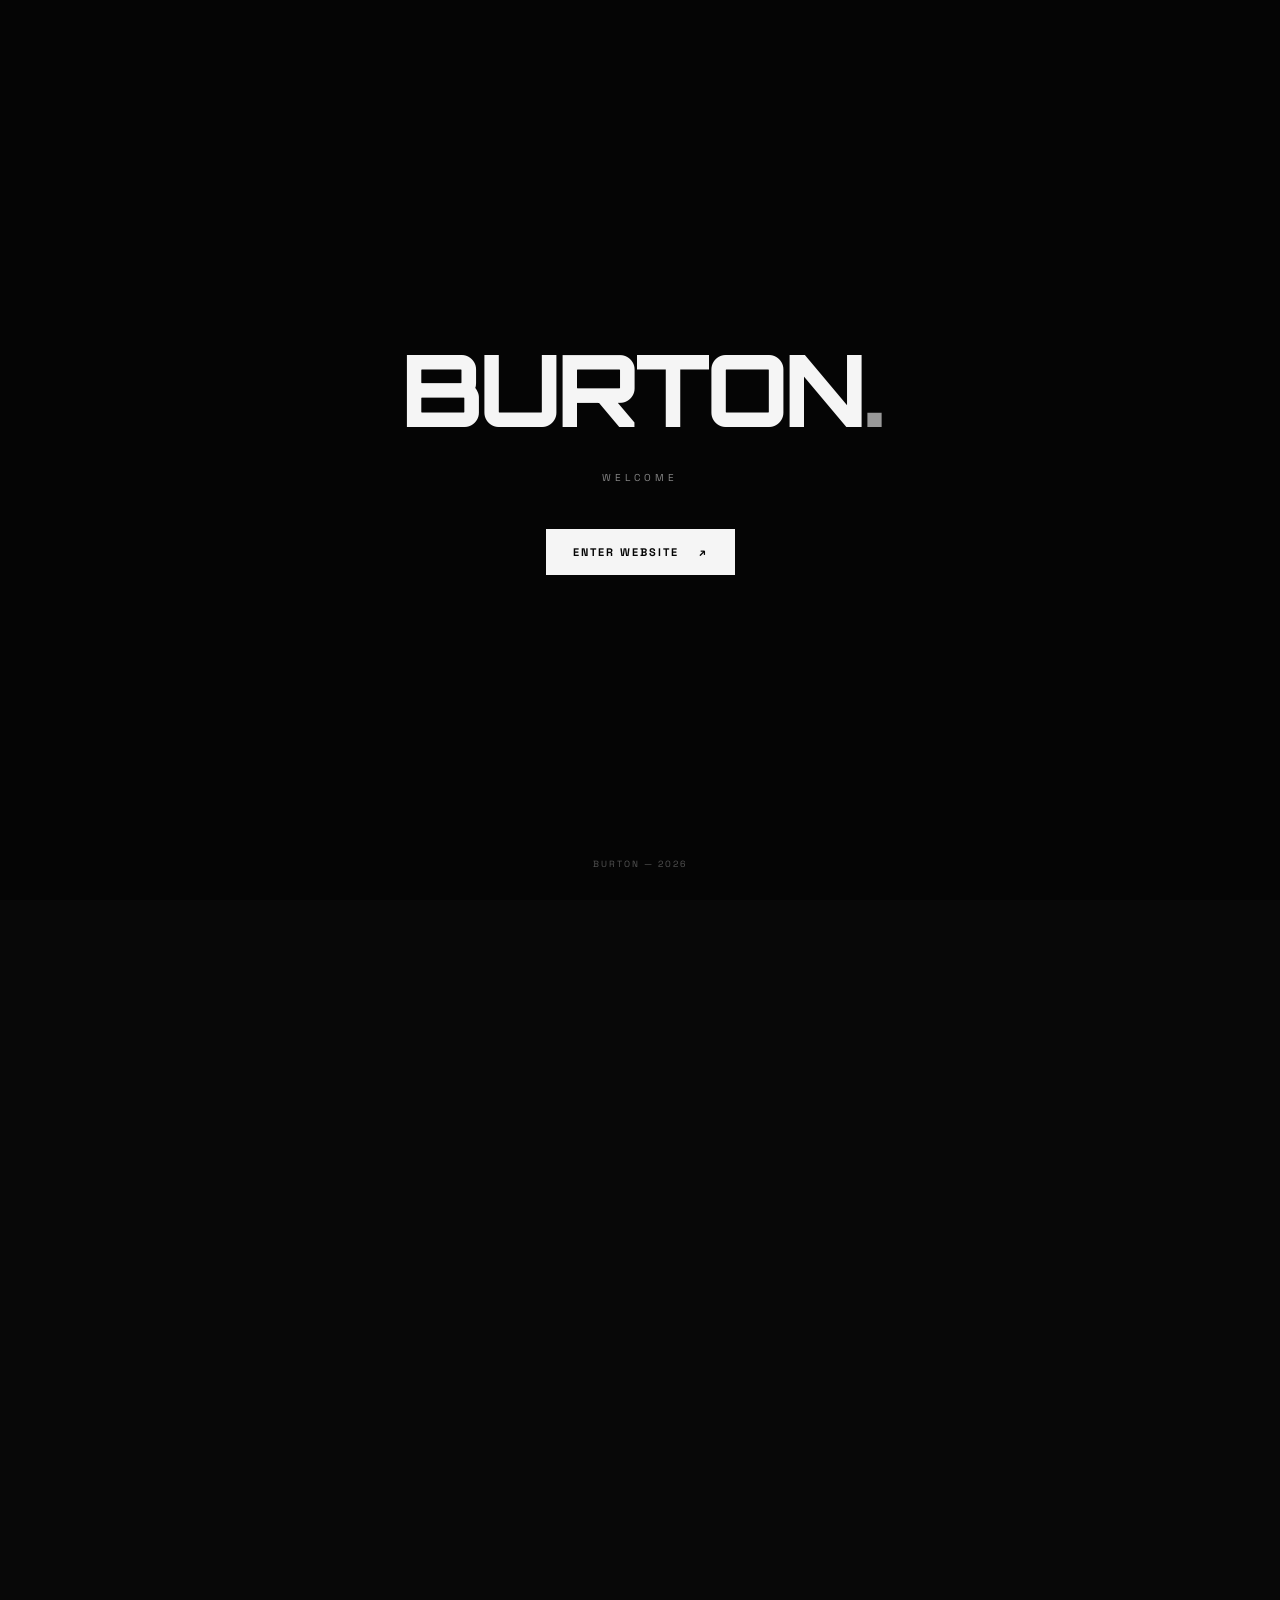
==== index.html @ e9c75e39 "Add files via upload" ====
<!DOCTYPE html>
<html lang="en">
<head>
    <meta charset="UTF-8">
    <meta name="viewport" content="width=device-width, initial-scale=1.0">
    <meta name="theme-color" content="#080808">
    <meta name="description" content="BURTON — Personal Portfolio">
    <title>BURTON</title>

    <link rel="stylesheet" href="style.css">
</head>
<body>

    <!-- INTRO -->
    <div class="intro" id="intro">
        <div class="intro-content">
            <div class="intro-logo">BURTON<span>.</span></div>
            <p>WELCOME </p>
            <button id="enterButton" class="enter-button">ENTER WEBSITE <span>↗</span></button>
        </div>
        <div class="intro-footer">BURTON — 2026</div>
    </div>

    <!-- MAIN WEBSITE -->
    <div class="site" id="site">

        <!-- NAVBAR -->
        <header class="navbar">
            <a href="#home" class="brand">BURTON<span>V1.0.1</span></a>

            <button class="menu-toggle" id="menuToggle" aria-label="Open menu">
                <span></span>
                <span></span>
            </button>

            <nav class="nav-links" id="navLinks">
                <a href="#home" class="active">HOME</a>
                <a href="#about">ABOUT</a>
                <a href="#projects">PROJECTS</a>
                <a href="#gallery">GALLERY</a>
                <a href="#contact">CONTACT</a>
            </nav>

            <button class="music-button" id="musicButton">♫ SOUND OFF</button>
        </header>

        <!-- IMAGE RIBBON -->
        <div class="ribbon">
            <div class="ribbon-track" id="ribbonTrack"></div>
        </div>


        <!-- BURTON UPDATE LOG -->
        <section class="updates-section">
            <div class="updates-header">
                <div>
                    <span class="updates-label">SYSTEM / CHANGELOG</span>
                    <h2>BURTON <span>UPDATES.</span></h2>
                </div>
                <span class="updates-live">
                    <i></i> LOG
                </span>
            </div>

            <div class="updates-window">
                <div class="updates-track" id="updatesTrack"></div>
            </div>
        </section>


        <!-- HOME -->
        <main>
            <section class="hero section" id="home">
                <div class="hero-content">
                    <div class="eyebrow"><span class="status-dot"></span> What is BURTON ???</div>

                    <h1>BURTON<br><span>CODEX OF NON :></span></h1>

                    <p class="hero-description">
                        Developer · Designer · Editor . moderator
                        <br>
                        Just coding / This website is open source!
                        [GitHub]
                    </p>

                    <div class="hero-actions">
                        <a href="#projects" class="primary-button">EXPLORE PROJECTS ↗</a>
                        <a href="#contact" class="secondary-button">CONTACT ME</a>
                    </div>
                </div>

                <div class="hero-side">
                    <div class="hero-index">01 / 05</div>
                    <div class="hero-line"></div>
                    <p>WHAT IS <br>BURTON</p>
                </div>

                <div class="hero-bottom">
                    <span>SCROLL TO EXPLORE</span>
                    <span>© BURTON 2026</span>
                </div>
            </section>

            <!-- ABOUT -->
            <section class="section about-section" id="about">
                <div class="section-heading">
                    <span>01 — WHO I AM</span>
                    <h2>ABOUT <span>ME.</span></h2>
                </div>

                <div class="about-layout">
                    <div class="profile-frame">
                        <img src="assets/profile.png" alt="BURTON Profile">
                        <div class="profile-label">BURTON / PROFILE</div>
                    </div>

                    <div class="about-content">
                        <span class="small-label">A LITTLE BIO</span>
                        <h3>BURTON<br>====> <span>SHADMEHR</span></h3>

                        <p>
                            Burton is constantly advancing in the field of programming. You could say he’s a small team rolled into one person!
                        </p>

                        <div class="about-stats">
                            <div><strong>01</strong><span>DEVELOPER</span></div>
                            <div><strong>02</strong><span>CREATOR</span></div>
                            <div><strong>03</strong><span>EXPLORER</span></div>
                        </div>
                    </div>
                </div>
            </section>

            <!-- PROJECTS -->
            <section class="section projects-section" id="projects">
                <div class="section-heading">
                    <span>02 — SELECTED WORK</span>
                    <h2>MY <span>PROJECTS.</span></h2>
                </div>

                <div class="projects-grid">

                    <article class="project-card">
                        <div class="project-image">
                            <img src="assets/projects/private.png" alt="VEX Launcher">
                            <span class="project-number">01</span>
                        </div>
                        <div class="project-info">
                            <div>
                                <h3>THIS TEXT IS PRIVATE</h3>
                                <p>LINUX APP</p>
                            </div>
                            <span class="project-arrow">↗</span>
                        </div>
                    </article>

                    <article class="project-card">
                        <div class="project-image">
                            <img src="assets/projects/private.png" alt="VEX LAN">
                            <span class="project-number">02</span>
                        </div>
                        <div class="project-info">
                            <div>
                                <h3>THIS TEXT IS PRIVATE</h3>
                                <p>Network (LINUX)</p>
                            </div>
                            <span class="project-arrow">↗</span>
                        </div>
                    </article>

                    <article class="project-card">
                        <div class="project-image">
                            <img src="assets/projects/private.png" alt="BURTON Cargo">
                            <span class="project-number">03</span>
                        </div>
                        <div class="project-info">
                            <div>
                                <h3>THIS TEXT IS PRIVATE</h3>
                                <p>LINUX APP</p>
                            </div>
                            <span class="project-arrow">↗</span>
                        </div>
                    </article>

                </div>
            </section>

            <!-- GALLERY -->
            <section class="section gallery-section" id="gallery">
                <div class="section-heading">
                    <span>03 — VISUAL COLLECTION</span>
                    <h2>MY <span>GALLERY.</span></h2>
                </div>

                <div class="gallery-grid">
                    <div class="gallery-item">
                        <img src="assets/photos/p3.png" alt="Gallery Photo 1">
                    </div>
                    <div class="gallery-item">
                        <img src="assets/photos/p2.png" alt="Gallery Photo 2">
                    </div>
                    <div class="gallery-item">
                        <img src="assets/photos/p1.jpg" alt="Gallery Photo 3">
                    </div>
                </div>
            </section>

            <!-- CONTACT -->
            <section class="section contact-section" id="contact">
                <div class="section-heading">
                    <span>04 — GET IN TOUCH</span>
                    <h2>LET'S <span>CONNECT.</span></h2>
                </div>

                <p class="contact-description">
                    Connect to me: 
                </p>

                <div class="contact-links">
                    <a href="https://t.me/B6T09" target="_blank" rel="noopener noreferrer">
                        TELEGRAM <span>↗</span>
                    </a>
                </div>
            </section>
        </main>

        <!-- FOOTER -->
        <footer class="footer">
            <a href="#home" class="brand">BURTON<span>.</span></a>
            <p>DESIGNED AI & DEVELOPED BY BURTON</p>
            <span>© <span id="currentYear">2026</span></span>
        </footer>

    </div>

    <!-- AUDIO -->
    <audio id="backgroundMusic" src="assets/music.m4a" loop preload="none"></audio>

    <!-- IMAGE VIEWER -->
    <div class="image-viewer" id="imageViewer">
        <button id="closeViewer" aria-label="Close image">×</button>
        <img id="viewerImage" src="" alt="Full size image">
    </div>

    <script src="script.js"></script>
</body>
</html>
---- style.css ----
@import url('https://fonts.googleapis.com/css2?family=Orbitron:wght@400;500;600;700;800&family=Space+Grotesk:wght@300;400;500;600;700&display=swap');

:root {
    --bg: #080808;
    --surface: #101010;
    --surface-light: #171717;
    --white: #f5f5f5;
    --gray: #858585;
    --border: rgba(255,255,255,.12);
    --font: 'Space Grotesk', sans-serif;
    --display: 'Orbitron', sans-serif;
}

* {
    margin: 0;
    padding: 0;
    box-sizing: border-box;
}

html {
    scroll-behavior: smooth;
    scroll-padding-top: 90px;
}

body {
    background: var(--bg);
    color: var(--white);
    font-family: var(--font);
    overflow-x: hidden;
}

body.no-scroll {
    overflow: hidden;
}

a {
    color: inherit;
    text-decoration: none;
}

button {
    font: inherit;
}

img {
    display: block;
    max-width: 100%;
}

/* INTRO */

.intro {
    position: fixed;
    inset: 0;
    z-index: 1000;
    background: #050505;
    display: flex;
    justify-content: center;
    align-items: center;
    transition: opacity .7s ease, visibility .7s ease;
}

.intro.hidden {
    opacity: 0;
    visibility: hidden;
    pointer-events: none;
}

.intro-content {
    text-align: center;
    padding: 25px;
}

.intro-logo {
    font-family: var(--display);
    font-size: clamp(45px, 10vw, 100px);
    font-weight: 800;
    letter-spacing: -5px;
}

.intro-logo span,
.brand span {
    color: #999;
}

.intro-content > p {
    color: var(--gray);
    font-size: 10px;
    letter-spacing: 4px;
    margin: 20px 0 45px;
}

.enter-button {
    background: var(--white);
    color: #050505;
    border: 0;
    padding: 16px 27px;
    font-size: 11px;
    font-weight: 700;
    letter-spacing: 2px;
    cursor: pointer;
    transition: .3s;
}

.enter-button span {
    margin-left: 15px;
}

.enter-button:hover {
    background: #bdbdbd;
    transform: translateY(-3px);
}

.intro-footer {
    position: absolute;
    bottom: 30px;
    color: #555;
    font-size: 9px;
    letter-spacing: 2px;
}

/* SITE */

.site {
    opacity: 0;
    visibility: hidden;
    transition: opacity .7s ease;
}

.site.visible {
    opacity: 1;
    visibility: visible;
}

/* NAVBAR */

.navbar {
    height: 78px;
    padding: 0 7%;
    display: flex;
    align-items: center;
    justify-content: space-between;
    border-bottom: 1px solid var(--border);
    background: rgba(8,8,8,.96);
    position: sticky;
    top: 0;
    z-index: 100;
    backdrop-filter: blur(15px);
}

.brand {
    font-family: var(--display);
    font-size: 21px;
    font-weight: 800;
    letter-spacing: -1px;
}

.nav-links {
    display: flex;
    align-items: center;
    gap: 34px;
}

.nav-links a {
    font-size: 10px;
    color: var(--gray);
    letter-spacing: 1px;
    transition: color .25s;
}

.nav-links a:hover,
.nav-links a.active {
    color: var(--white);
}

.music-button {
    background: transparent;
    color: var(--white);
    border: 1px solid var(--border);
    padding: 10px 14px;
    font-size: 9px;
    letter-spacing: 1px;
    cursor: pointer;
    white-space: nowrap;
}

.music-button:hover,
.music-button.playing {
    background: var(--white);
    color: #080808;
}

.menu-toggle {
    display: none;
}

/* RIBBON */

.ribbon {
    width: 100%;
    overflow: hidden;
    height: 44px;
    background: #101010;
    border-bottom: 1px solid var(--border);
}

.ribbon-track {
    display: flex;
    width: max-content;
    height: 100%;
    animation: ribbonMove 35s linear infinite;
    will-change: transform;
}

.ribbon-group {
    display: flex;
    flex-shrink: 0;
    align-items: center;
    gap: 0;
    padding: 0;
}

.ribbon-image {
    display: block;
    width: 110px;
    height: 44px;
    object-fit: cover;
    flex: 0 0 110px;
    margin: 0;
    padding: 0;
    border: 0;
}

@keyframes ribbonMove {
    from {
        transform: translateX(0);
    }
    to {
        transform: translateX(-50%);
    }
}

.ribbon:hover .ribbon-track {
    animation-play-state: paused;
}

/* GENERAL SECTIONS */

.section {
    padding: 120px 10%;
    position: relative;
    border-bottom: 1px solid var(--border);
}

.section-heading {
    margin-bottom: 55px;
}

.section-heading > span,
.small-label {
    color: var(--gray);
    font-size: 10px;
    letter-spacing: 3px;
}

.section-heading h2 {
    font-family: var(--display);
    font-size: clamp(30px, 5vw, 58px);
    margin-top: 17px;
    letter-spacing: -2px;
}

.section-heading h2 span {
    color: #777;
}

/* HERO */

.hero {
    min-height: 690px;
    height: calc(100vh - 122px);
    max-height: 900px;
    display: flex;
    align-items: center;
    overflow: hidden;
}

.hero-content {
    position: relative;
    z-index: 2;
}

.eyebrow {
    color: #aaa;
    font-size: 10px;
    letter-spacing: 2px;
    margin-bottom: 35px;
}

.status-dot {
    width: 7px;
    height: 7px;
    display: inline-block;
    background: #aaa;
    border-radius: 50%;
    margin-right: 10px;
}

.hero h1 {
    font-family: var(--display);
    font-size: clamp(55px, 10vw, 125px);
    line-height: .99;
    letter-spacing: -7px;
}

.hero h1 span {
    color: #777;
}

.hero-description {
    margin-top: 30px;
    color: var(--gray);
    line-height: 2;
    font-size: 14px;
}

.hero-actions {
    display: flex;
    flex-wrap: wrap;
    gap: 13px;
    margin-top: 35px;
}

.primary-button,
.secondary-button {
    padding: 15px 22px;
    font-size: 10px;
    letter-spacing: 1px;
    transition: .3s;
}

.primary-button {
    background: var(--white);
    color: #080808;
}

.secondary-button {
    border: 1px solid var(--border);
}

.primary-button:hover {
    background: #bbb;
}

.secondary-button:hover {
    background: var(--surface-light);
}

.hero-side {
    position: absolute;
    right: 10%;
    top: 40%;
    color: var(--gray);
    font-size: 10px;
    letter-spacing: 3px;
    line-height: 1.8;
}

.hero-index {
    color: var(--white);
}

.hero-line {
    width: 70px;
    height: 1px;
    background: #555;
    margin: 17px 0;
}

.hero-bottom {
    position: absolute;
    left: 10%;
    right: 10%;
    bottom: 30px;
    display: flex;
    justify-content: space-between;
    color: #666;
    font-size: 9px;
    letter-spacing: 2px;
}

/* ABOUT */

.about-layout {
    display: grid;
    grid-template-columns: minmax(220px, .8fr) 1.2fr;
    gap: 80px;
    align-items: center;
}

.profile-frame {
    position: relative;
    background: var(--surface);
    border: 1px solid var(--border);
    padding: 12px;
}

.profile-frame img {
    width: 100%;
    aspect-ratio: 4 / 5;
    object-fit: cover;
    background: #161616;
}

.profile-label {
    padding: 14px 3px 3px;
    color: var(--gray);
    font-size: 9px;
    letter-spacing: 2px;
}

.about-content h3 {
    font-family: var(--display);
    font-size: clamp(28px, 4vw, 48px);
    line-height: 1.25;
    margin: 20px 0;
}

.about-content h3 span {
    color: #777;
}

.about-content > p {
    max-width: 550px;
    color: var(--gray);
    line-height: 2;
    font-size: 14px;
}

.about-stats {
    display: flex;
    gap: 45px;
    margin-top: 40px;
    flex-wrap: wrap;
}

.about-stats div {
    display: flex;
    flex-direction: column;
    gap: 8px;
}

.about-stats strong {
    font-family: var(--display);
    font-size: 25px;
}

.about-stats span {
    font-size: 9px;
    color: var(--gray);
    letter-spacing: 1px;
}

/* PROJECTS */

.projects-grid {
    display: grid;
    grid-template-columns: repeat(3, minmax(0, 1fr));
    gap: 22px;
}

.project-card {
    min-width: 0;
}

.project-image {
    position: relative;
    overflow: hidden;
    background: var(--surface);
    aspect-ratio: 4 / 3;
    border: 1px solid var(--border);
}

.project-image img {
    width: 100%;
    height: 100%;
    object-fit: cover;
    transition: transform .5s;
}

.project-card:hover .project-image img {
    transform: scale(1.06);
}

.project-number {
    position: absolute;
    top: 13px;
    left: 13px;
    background: #080808;
    padding: 8px 10px;
    font-size: 9px;
}

.project-info {
    display: flex;
    justify-content: space-between;
    align-items: center;
    padding: 20px 2px;
    border-bottom: 1px solid var(--border);
}

.project-info h3 {
    font-family: var(--display);
    font-size: 13px;
    letter-spacing: 1px;
}

.project-info p {
    margin-top: 8px;
    color: var(--gray);
    font-size: 11px;
}

.project-arrow {
    font-size: 20px;
    color: var(--gray);
}

/* GALLERY */

.gallery-grid {
    display: grid;
    grid-template-columns: repeat(3, minmax(0, 1fr));
    gap: 15px;
}

.gallery-item {
    background: var(--surface);
    border: 1px solid var(--border);
    overflow: hidden;
    cursor: pointer;
}

.gallery-item img {
    width: 100%;
    aspect-ratio: 4 / 5;
    object-fit: cover;
    transition: transform .4s;
}

.gallery-item:hover img {
    transform: scale(1.05);
}

/* IMAGE VIEWER */

.image-viewer {
    position: fixed;
    inset: 0;
    z-index: 2000;
    background: rgba(0,0,0,.95);
    display: none;
    align-items: center;
    justify-content: center;
    padding: 30px;
}

.image-viewer.active {
    display: flex;
}

.image-viewer img {
    max-width: 90%;
    max-height: 85vh;
    object-fit: contain;
}

.image-viewer button {
    position: absolute;
    right: 30px;
    top: 20px;
    color: white;
    border: 0;
    background: none;
    font-size: 40px;
    cursor: pointer;
}

/* CONTACT */

.contact-description {
    color: var(--gray);
    line-height: 2;
    font-size: 14px;
    margin-top: -25px;
    margin-bottom: 35px;
}

.contact-links {
    border-top: 1px solid var(--border);
}

.contact-links a {
    display: flex;
    justify-content: space-between;
    padding: 23px 5px;
    border-bottom: 1px solid var(--border);
    font-family: var(--display);
    font-size: 14px;
    letter-spacing: 2px;
    transition: padding .25s, color .25s;
}

.contact-links a:hover {
    padding-left: 15px;
    color: #aaa;
}

/* FOOTER */

.footer {
    padding: 35px 10%;
    display: flex;
    justify-content: space-between;
    align-items: center;
    gap: 20px;
}

.footer p,
.footer > span {
    color: var(--gray);
    font-size: 9px;
    letter-spacing: 1px;
}

/* RESPONSIVE */

@media (max-width: 900px) {

    .navbar {
        padding: 0 5%;
    }

    .nav-links {
        gap: 17px;
    }

    .section {
        padding: 90px 7%;
    }

    .about-layout {
        gap: 40px;
    }

    .hero-side {
        right: 7%;
    }

    .hero-bottom {
        left: 7%;
        right: 7%;
    }
}

@media (max-width: 700px) {

    .navbar {
        height: 68px;
    }

    .menu-toggle {
        display: flex;
        width: 34px;
        height: 34px;
        flex-direction: column;
        justify-content: center;
        gap: 6px;
        background: transparent;
        border: 0;
        cursor: pointer;
        order: 3;
    }

    .menu-toggle span {
        width: 23px;
        height: 1px;
        background: white;
        transition: .3s;
    }

    .menu-toggle.active span:first-child {
        transform: translateY(3.5px) rotate(45deg);
    }

    .menu-toggle.active span:last-child {
        transform: translateY(-3.5px) rotate(-45deg);
    }

    .nav-links {
        display: none;
        position: absolute;
        top: 68px;
        left: 0;
        width: 100%;
        padding: 25px 7%;
        background: #0a0a0a;
        border-bottom: 1px solid var(--border);
        flex-direction: column;
        align-items: flex-start;
        gap: 25px;
    }

    .nav-links.open {
        display: flex;
    }

    .music-button {
        margin-left: auto;
        margin-right: 15px;
        padding: 8px;
        font-size: 8px;
    }

    .ribbon {
        height: 36px;
    }

    .ribbon-image {
        width: 80px;
        height: 36px;
        flex-basis: 80px;
    }

    .section {
        padding: 75px 6%;
    }

    .hero {
        min-height: 620px;
        height: calc(100svh - 104px);
    }

    .hero h1 {
        font-size: clamp(48px, 12vw, 80px);
        letter-spacing: -4px;
    }

    .hero-side {
        display: none;
    }

    .hero-bottom {
        left: 6%;
        right: 6%;
        font-size: 8px;
    }

    .about-layout {
        grid-template-columns: 1fr;
        gap: 35px;
    }

    .profile-frame {
        max-width: 380px;
    }

    .projects-grid {
        grid-template-columns: 1fr;
        gap: 35px;
    }

    .gallery-grid {
        grid-template-columns: repeat(2, minmax(0, 1fr));
        gap: 10px;
    }

    .footer {
        padding: 30px 6%;
        flex-wrap: wrap;
    }
}

@media (max-width: 400px) {

    .brand {
        font-size: 17px;
    }

    .music-button {
        font-size: 7px;
    }

    .gallery-grid {
        grid-template-columns: 1fr;
    }

    .hero-actions {
        flex-direction: column;
        align-items: flex-start;
    }
}

@media (prefers-reduced-motion: reduce) {
    *,
    *::before,
    *::after {
        scroll-behavior: auto !important;
        animation-duration: .01ms !important;
        transition-duration: .01ms !important;
    }
}


/* BURTON UPDATE LOG */

.updates-section {
    padding: 30px 7%;
    background: #0b0b0b;
    border-bottom: 1px solid var(--border);
    overflow: hidden;
}

.updates-header {
    display: flex;
    align-items: center;
    justify-content: space-between;
    margin-bottom: 22px;
}

.updates-label {
    color: #777;
    font-size: 9px;
    letter-spacing: 3px;
}

.updates-header h2 {
    font-family: var(--display);
    font-size: 18px;
    margin-top: 8px;
}

.updates-header h2 span {
    color: #777;
}

.updates-live {
    color: #888;
    font-size: 9px;
    letter-spacing: 2px;
}

.updates-live i {
    display: inline-block;
    width: 6px;
    height: 6px;
    background: #aaa;
    border-radius: 50%;
    margin-right: 7px;
}

.updates-window {
    width: 100%;
    overflow: hidden;
}

.updates-track {
    display: flex;
    width: max-content;
    gap: 14px;
    animation: none;
}

.updates-track.updates-moving {
    animation: updatesScroll 35s linear infinite;
}

.update-card {
    width: 310px;
    min-height: 105px;
    padding: 17px;
    flex-shrink: 0;
    background: #111;
    border: 1px solid var(--border);
    display: flex;
    flex-direction: column;
    justify-content: space-between;
    transition: border-color .3s;
}

.update-card:hover {
    border-color: #888;
}

.update-top {
    display: flex;
    justify-content: space-between;
    align-items: center;
}

.update-version {
    color: #eee;
    font-family: var(--display);
    font-size: 12px;
}

.update-date {
    color: #666;
    font-size: 9px;
}

.update-title {
    font-size: 11px;
    letter-spacing: 1px;
    margin-top: 12px;
}

.update-description {
    color: #777;
    font-size: 10px;
    margin-top: 6px;
}

@keyframes updatesScroll {
    from {
        transform: translateX(0);
    }
    to {
        transform: translateX(-50%);
    }
}

@media (max-width: 600px) {
    .updates-section {
        padding: 25px 6%;
    }

    .update-card {
        width: 270px;
    }

    .updates-header h2 {
        font-size: 15px;
    }
}


/* =====================================
   BURTON CINEMATIC EFFECTS
===================================== */

/* HERO LIGHT */
.hero {
    isolation: isolate;
}

.hero::before {
    content: "";
    position: absolute;
    inset: 0;
    z-index: 0;
    pointer-events: none;
    background: radial-gradient(
        circle 350px at var(--glow-x, 50%) var(--glow-y, 50%),
        rgba(255,255,255,.075),
        transparent 75%
    );
    transition: opacity .3s;
}

/* SCROLL REVEAL */
.cinematic-reveal {
    opacity: 0;
    transform: translateY(28px) scale(.985);
    transition:
        opacity .8s ease,
        transform .8s cubic-bezier(.2,.7,.2,1);
}

.cinematic-reveal.is-revealed {
    opacity: 1;
    transform: translateY(0) scale(1);
}

/* CUSTOM CURSOR */
.cinematic-cursor {
    position: fixed;
    top: 0;
    left: 0;
    pointer-events: none;
    z-index: 9999;
    border-radius: 50%;
    transform: translate(-50%, -50%);
    opacity: 0;
}

.cursor-ring {
    width: 38px;
    height: 38px;
    border: 1px solid rgba(255,255,255,.65);
    transition:
        width .25s ease,
        height .25s ease,
        border-color .25s ease,
        background .25s ease;
}

.cursor-dot {
    width: 5px;
    height: 5px;
    background: white;
}

.cursor-ring.is-hovering {
    width: 65px;
    height: 65px;
    background: rgba(255,255,255,.06);
    border-color: white;
}

body.cinematic-cursor-active {
    cursor: none;
}

body.cinematic-cursor-active a,
body.cinematic-cursor-active button,
body.cinematic-cursor-active .gallery-item {
    cursor: none;
}

/* SMOOTH INTERACTIONS */
.project-card,
.gallery-item,
.contact-links a {
    transition:
        opacity .35s ease,
        transform .35s ease,
        border-color .35s ease;
}

/* ACCESSIBILITY */
@media (prefers-reduced-motion: reduce) {
    .cinematic-reveal {
        opacity: 1;
        transform: none;
        transition: none;
    }

    .hero::before {
        display: none;
    }
}

/* MOBILE */
@media (max-width: 700px), (hover: none) {
    .cinematic-cursor {
        display: none;
    }

    body.cinematic-cursor-active {
        cursor: auto;
    }
}
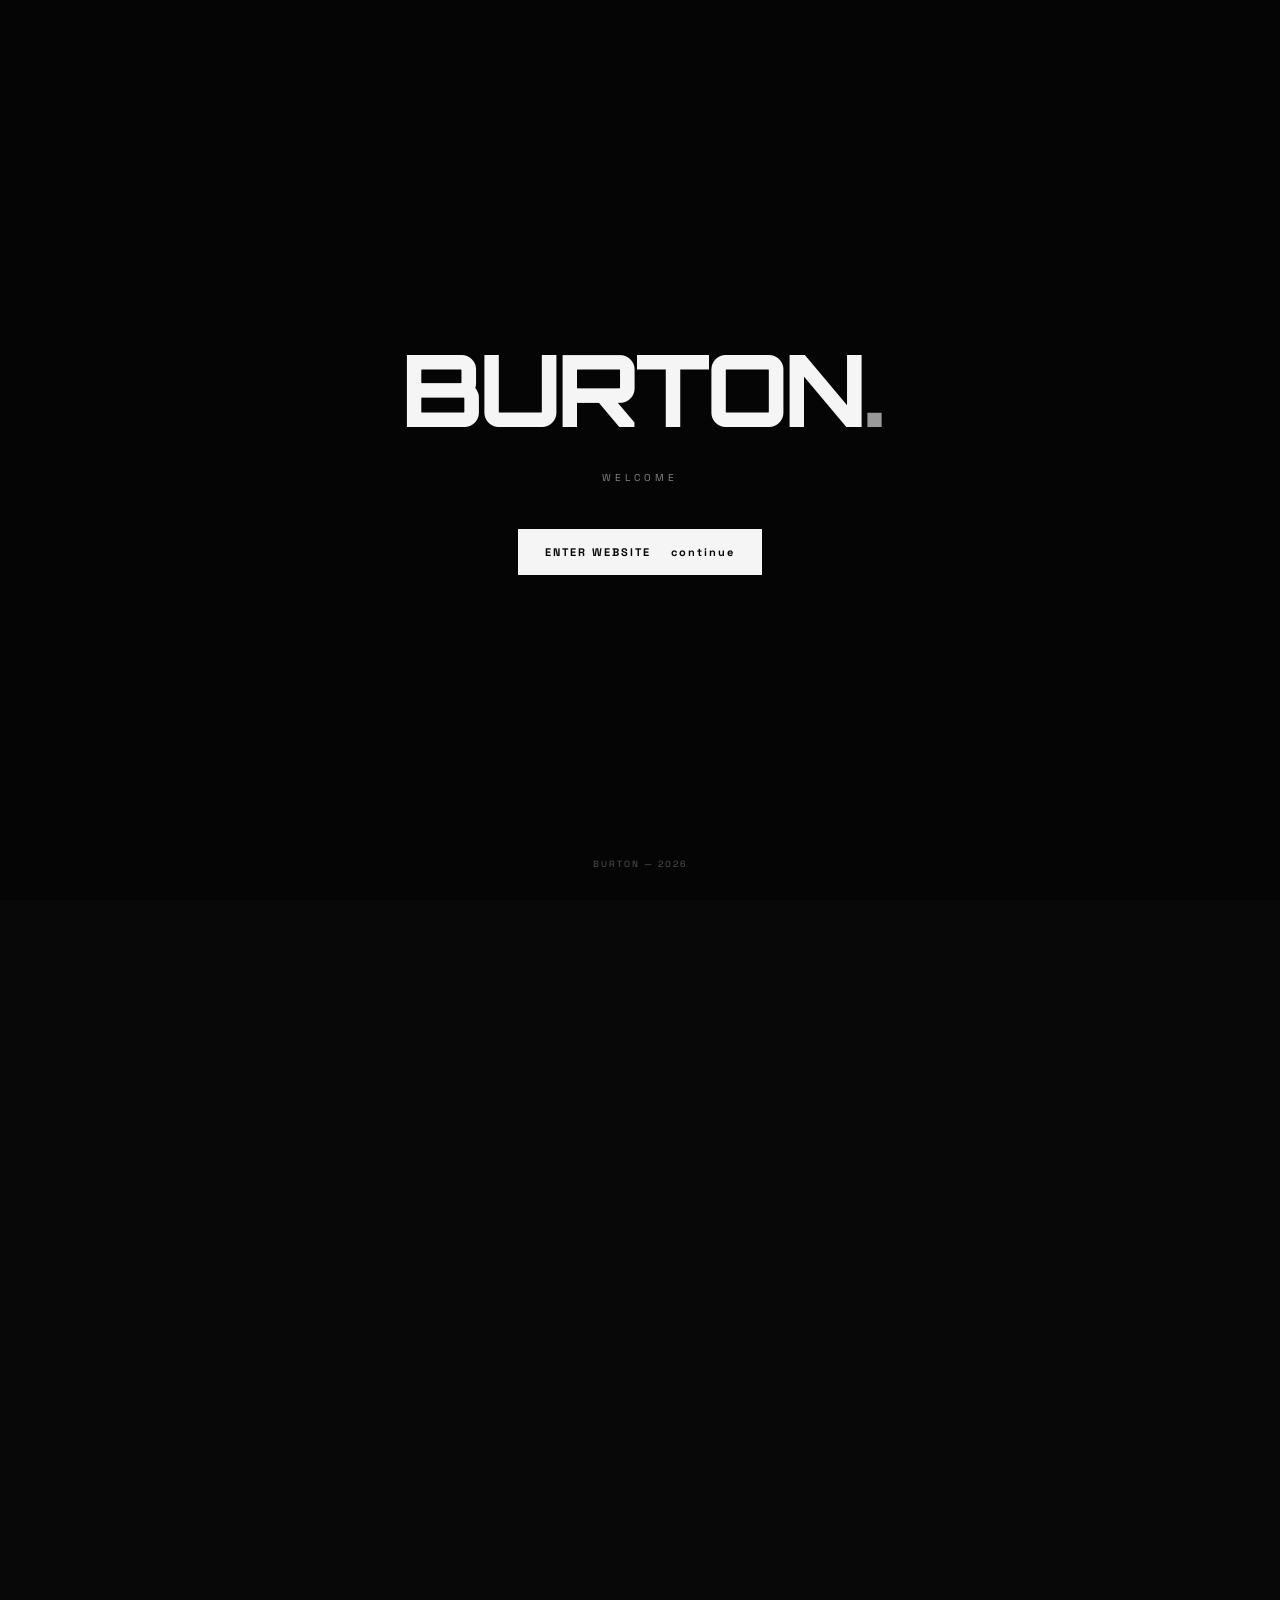
==== commit 6034462c: "Add files via upload" ====
--- a/index.html
+++ b/index.html
@@ -17,7 +17,7 @@
         <div class="intro-content">
             <div class="intro-logo">BURTON<span>.</span></div>
             <p>WELCOME </p>
-            <button id="enterButton" class="enter-button">ENTER WEBSITE <span>↗</span></button>
+            <button id="enterButton" class="enter-button">ENTER WEBSITE <span>continue</span></button>
         </div>
         <div class="intro-footer">BURTON — 2026</div>
     </div>
@@ -27,7 +27,7 @@
 
         <!-- NAVBAR -->
         <header class="navbar">
-            <a href="#home" class="brand">BURTON<span>V1.0.1</span></a>
+            <a href="#home" class="brand">BURTON<span>.</span></a>
 
             <button class="menu-toggle" id="menuToggle" aria-label="Open menu">
                 <span></span>
@@ -42,7 +42,7 @@
                 <a href="#contact">CONTACT</a>
             </nav>
 
-            <button class="music-button" id="musicButton">♫ SOUND OFF</button>
+            <button class="music-button" id="musicButton"> SOUND OFF</button>
         </header>
 
         <!-- IMAGE RIBBON -->
@@ -78,14 +78,13 @@
                     <h1>BURTON<br><span>CODEX OF NON :></span></h1>
 
                     <p class="hero-description">
-                        Developer · Designer · Editor . moderator
+                        Developer · Designer · Editor · Moderator
                         <br>
-                        Just coding / This website is open source!
-                        [GitHub]
+                        <span id="typingText"></span><span class="typing-cursor">|</span>
                     </p>
 
                     <div class="hero-actions">
-                        <a href="#projects" class="primary-button">EXPLORE PROJECTS ↗</a>
+                        <a href="#projects" class="primary-button">EXPLORE PROJECTS continue</a>
                         <a href="#contact" class="secondary-button">CONTACT ME</a>
                     </div>
                 </div>
@@ -151,7 +150,7 @@
                                 <h3>THIS TEXT IS PRIVATE</h3>
                                 <p>LINUX APP</p>
                             </div>
-                            <span class="project-arrow">↗</span>
+                            <span class="project-arrow">continue</span>
                         </div>
                     </article>
 
@@ -165,7 +164,7 @@
                                 <h3>THIS TEXT IS PRIVATE</h3>
                                 <p>Network (LINUX)</p>
                             </div>
-                            <span class="project-arrow">↗</span>
+                            <span class="project-arrow">continue</span>
                         </div>
                     </article>
 
@@ -179,7 +178,7 @@
                                 <h3>THIS TEXT IS PRIVATE</h3>
                                 <p>LINUX APP</p>
                             </div>
-                            <span class="project-arrow">↗</span>
+                            <span class="project-arrow">continue</span>
                         </div>
                     </article>
 
@@ -219,7 +218,7 @@
 
                 <div class="contact-links">
                     <a href="https://t.me/B6T09" target="_blank" rel="noopener noreferrer">
-                        TELEGRAM <span>↗</span>
+                        TELEGRAM <span>continue</span>
                     </a>
                 </div>
             </section>
@@ -235,7 +234,7 @@
     </div>
 
     <!-- AUDIO -->
-    <audio id="backgroundMusic" src="assets/music.m4a" loop preload="none"></audio>
+    <audio id="backgroundMusic" src="assets/music.mp3" loop preload="none"></audio>
 
     <!-- IMAGE VIEWER -->
     <div class="image-viewer" id="imageViewer">
@@ -244,5 +243,6 @@
     </div>
 
     <script src="script.js"></script>
+    <canvas id="particleCanvas"></canvas>
 </body>
 </html>
--- a/style.css
+++ b/style.css
@@ -1062,3 +1062,55 @@
         cursor: auto;
     }
 }
+
+/* BURTON AUTO TYPING */
+
+#typingText {
+    color: #f5f5f5;
+    letter-spacing: .5px;
+}
+
+.typing-cursor {
+    display: inline-block;
+    color: #fff;
+    font-weight: 400;
+    margin-left: 3px;
+    animation: typingBlink .8s steps(2, start) infinite;
+}
+
+@keyframes typingBlink {
+    to {
+        visibility: hidden;
+    }
+}
+
+@media (prefers-reduced-motion: reduce) {
+    .typing-cursor {
+        animation: none;
+    }
+}
+
+/* =====================================
+   BURTON — INTERACTIVE PARTICLES
+===================================== */
+
+#particleCanvas {
+    position: fixed;
+    inset: 0;
+    width: 100%;
+    height: 100%;
+    pointer-events: none;
+    z-index: 1;
+    opacity: 0.55;
+}
+
+#site {
+    position: relative;
+    z-index: 2;
+}
+
+@media (prefers-reduced-motion: reduce) {
+    #particleCanvas {
+        display: none;
+    }
+}
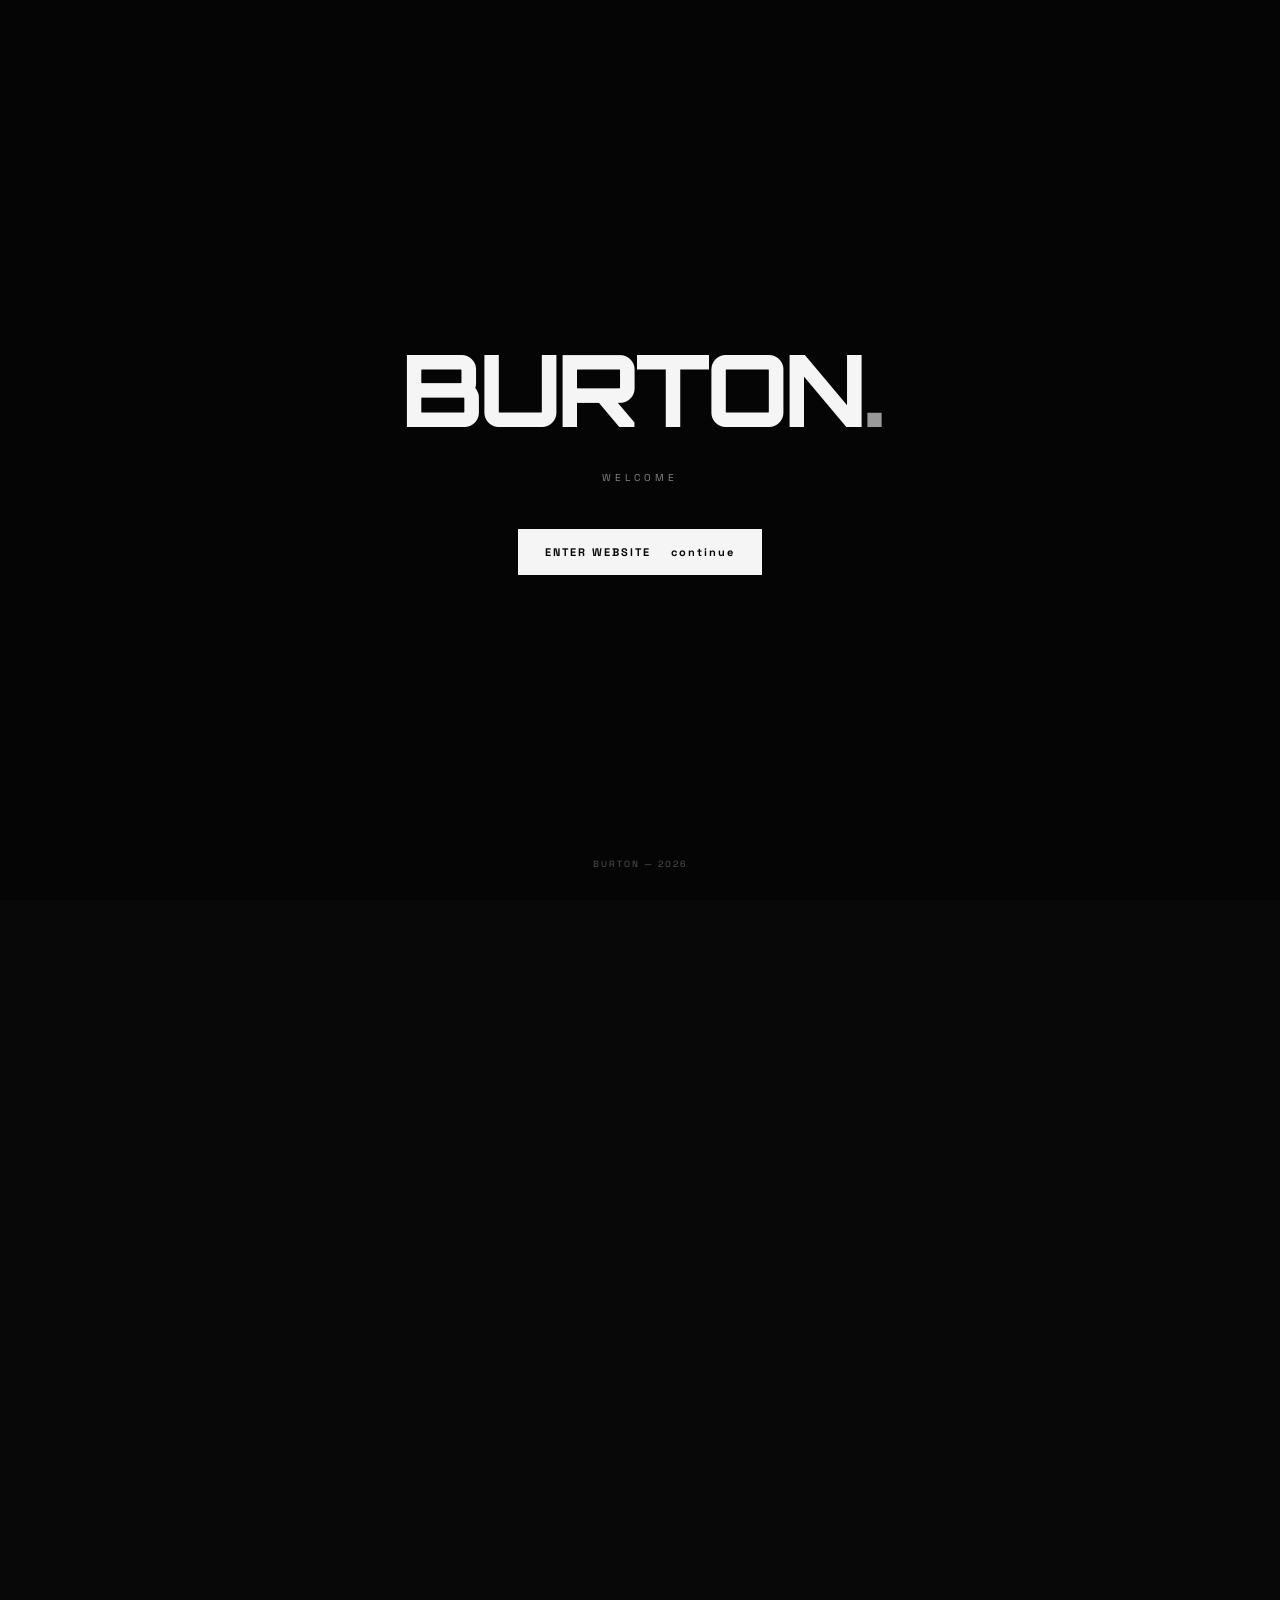
==== commit fedcb6c7: "Add files via upload" ====
--- a/index.html
+++ b/index.html
@@ -12,6 +12,7 @@
 </head>
 <body>
 
+<div id="scrollProgress"></div>
     <!-- INTRO -->
     <div class="intro" id="intro">
         <div class="intro-content">
@@ -27,7 +28,9 @@
 
         <!-- NAVBAR -->
         <header class="navbar">
-            <a href="#home" class="brand">BURTON<span>.</span></a>
+            <a href="#home" class="brand interactive-logo navbar-logo">
+                BURTON<span>V1.0.2</span>
+            </a>
 
             <button class="menu-toggle" id="menuToggle" aria-label="Open menu">
                 <span></span>
@@ -38,7 +41,7 @@
                 <a href="#home" class="active">HOME</a>
                 <a href="#about">ABOUT</a>
                 <a href="#projects">PROJECTS</a>
-                <a href="#gallery">GALLERY</a>
+                <a href="#music">MUSIC</a>
                 <a href="#contact">CONTACT</a>
             </nav>
 
@@ -59,7 +62,7 @@
                     <h2>BURTON <span>UPDATES.</span></h2>
                 </div>
                 <span class="updates-live">
-                    <i></i> LOG
+                    <i></i> UPDATE LOG
                 </span>
             </div>
 
@@ -75,7 +78,11 @@
                 <div class="hero-content">
                     <div class="eyebrow"><span class="status-dot"></span> What is BURTON ???</div>
 
-                    <h1>BURTON<br><span>CODEX OF NON :></span></h1>
+                    <h1>
+                        <span class="interactive-logo hero-logo">BURTON</span>
+                        <br>
+                        <span>CODEX OF NON :></span>
+                    </h1>
 
                     <p class="hero-description">
                         Developer · Designer · Editor · Moderator
@@ -110,7 +117,7 @@
 
                 <div class="about-layout">
                     <div class="profile-frame">
-                        <img src="assets/profile.png" alt="BURTON Profile">
+                        <img src="https://uploadkon.ir/uploads/d11114_26profile.png" alt="BURTON Profile">
                         <div class="profile-label">BURTON / PROFILE</div>
                     </div>
 
@@ -142,7 +149,7 @@
 
                     <article class="project-card">
                         <div class="project-image">
-                            <img src="assets/projects/private.png" alt="VEX Launcher">
+                            <img src="https://uploadkon.ir/uploads/532614_26private.png" alt="VEX Launcher">
                             <span class="project-number">01</span>
                         </div>
                         <div class="project-info">
@@ -156,7 +163,7 @@
 
                     <article class="project-card">
                         <div class="project-image">
-                            <img src="assets/projects/private.png" alt="VEX LAN">
+                            <img src="https://uploadkon.ir/uploads/532614_26private.png" alt="VEX LAN">
                             <span class="project-number">02</span>
                         </div>
                         <div class="project-info">
@@ -170,7 +177,7 @@
 
                     <article class="project-card">
                         <div class="project-image">
-                            <img src="assets/projects/private.png" alt="BURTON Cargo">
+                            <img src="https://uploadkon.ir/uploads/532614_26private.png" alt="BURTON Cargo">
                             <span class="project-number">03</span>
                         </div>
                         <div class="project-info">
@@ -185,25 +192,47 @@
                 </div>
             </section>
 
-            <!-- GALLERY -->
-            <section class="section gallery-section" id="gallery">
-                <div class="section-heading">
-                    <span>03 — VISUAL COLLECTION</span>
-                    <h2>MY <span>GALLERY.</span></h2>
-                </div>
-
-                <div class="gallery-grid">
-                    <div class="gallery-item">
-                        <img src="assets/photos/p3.png" alt="Gallery Photo 1">
-                    </div>
-                    <div class="gallery-item">
-                        <img src="assets/photos/p2.png" alt="Gallery Photo 2">
-                    </div>
-                    <div class="gallery-item">
-                        <img src="assets/photos/p1.jpg" alt="Gallery Photo 3">
-                    </div>
-                </div>
-            </section>
+           <!-- MUSIC -->
+<section class="section music-section" id="music">
+
+    <div class="section-heading">
+        <span>03 — MY SOUNDTRACK</span>
+        <h2>MY <span>MUSIC.</span></h2>
+    </div>
+
+    <div class="music-panel">
+
+        <div class="music-cover">
+            <div class="music-cover-inner">
+                <span>BURTON</span>
+                <strong>♪</strong>
+                <small>NOW PLAYING</small>
+            </div>
+        </div>
+
+        <div class="music-details">
+
+            <span class="music-label">CURRENT TRACK</span>
+
+            <h3>BURTON SOUNDTRACK</h3>
+
+            <p>LoVibe.   A good man with broken heart</p>
+
+            <div class="music-visualizer" id="musicVisualizer">
+                <i></i><i></i><i></i><i></i><i></i>
+                <i></i><i></i><i></i><i></i><i></i>
+                <i></i><i></i><i></i><i></i><i></i>
+            </div>
+
+            <button class="music-play" id="musicSectionToggle">
+                PAUSE MUSIC <span>Ⅱ</span>
+            </button>
+
+        </div>
+
+    </div>
+
+</section>
 
             <!-- CONTACT -->
             <section class="section contact-section" id="contact">
@@ -234,7 +263,7 @@
     </div>
 
     <!-- AUDIO -->
-    <audio id="backgroundMusic" src="assets/music.mp3" loop preload="none"></audio>
+    <audio id="backgroundMusic" src="assets/music.m4a" loop preload="none"></audio>
 
     <!-- IMAGE VIEWER -->
     <div class="image-viewer" id="imageViewer">
@@ -244,5 +273,6 @@
 
     <script src="script.js"></script>
     <canvas id="particleCanvas"></canvas>
+    <div id="scrollProgress"></div>
 </body>
 </html>
--- a/style.css
+++ b/style.css
@@ -527,31 +527,7 @@
     color: var(--gray);
 }
 
-/* GALLERY */
-
-.gallery-grid {
-    display: grid;
-    grid-template-columns: repeat(3, minmax(0, 1fr));
-    gap: 15px;
-}
-
-.gallery-item {
-    background: var(--surface);
-    border: 1px solid var(--border);
-    overflow: hidden;
-    cursor: pointer;
-}
-
-.gallery-item img {
-    width: 100%;
-    aspect-ratio: 4 / 5;
-    object-fit: cover;
-    transition: transform .4s;
-}
-
-.gallery-item:hover img {
-    transform: scale(1.05);
-}
+
 
 /* IMAGE VIEWER */
 
@@ -1113,4 +1089,235 @@
     #particleCanvas {
         display: none;
     }
+}
+
+/* =====================================
+   BURTON — MUSIC SECTION
+===================================== */
+
+.music-panel {
+    display: grid;
+    grid-template-columns: 240px 1fr;
+    gap: 35px;
+    align-items: center;
+    padding: 25px;
+    background: #101010;
+    border: 1px solid var(--border);
+}
+
+.music-cover {
+    width: 100%;
+    aspect-ratio: 1;
+    background:
+        radial-gradient(circle at center, #333 0%, #151515 45%, #080808 100%);
+    border: 1px solid var(--border);
+    display: flex;
+    align-items: center;
+    justify-content: center;
+}
+
+.music-cover-inner {
+    display: flex;
+    flex-direction: column;
+    align-items: center;
+    gap: 20px;
+}
+
+.music-cover-inner span {
+    font-family: var(--display);
+    font-size: 20px;
+    letter-spacing: 3px;
+}
+
+.music-cover-inner strong {
+    font-size: 75px;
+    color: #aaa;
+}
+
+.music-cover-inner small {
+    font-size: 9px;
+    letter-spacing: 4px;
+    color: var(--gray);
+}
+
+.music-details {
+    min-width: 0;
+}
+
+.music-label {
+    font-size: 9px;
+    color: var(--gray);
+    letter-spacing: 3px;
+}
+
+.music-details h3 {
+    font-family: var(--display);
+    font-size: clamp(19px, 3vw, 30px);
+    margin-top: 18px;
+}
+
+.music-details p {
+    color: var(--gray);
+    font-size: 13px;
+    margin-top: 10px;
+}
+
+.music-visualizer {
+    height: 65px;
+    display: flex;
+    align-items: center;
+    gap: 5px;
+    margin: 25px 0;
+}
+
+.music-visualizer i {
+    display: block;
+    width: 4px;
+    height: 8px;
+    background: #aaa;
+    border-radius: 5px;
+}
+
+.music-visualizer.playing i {
+    animation: musicBars .7s ease-in-out infinite alternate;
+}
+
+.music-visualizer i:nth-child(3n) {
+    animation-delay: .2s;
+}
+
+.music-visualizer i:nth-child(2n) {
+    animation-delay: .4s;
+}
+
+@keyframes musicBars {
+    from { height: 8px; }
+    to { height: 55px; }
+}
+
+.music-play {
+    background: white;
+    color: black;
+    border: none;
+    padding: 14px 22px;
+    font-size: 10px;
+    letter-spacing: 2px;
+    cursor: pointer;
+    transition: .25s;
+}
+
+.music-play:hover {
+    background: #aaa;
+}
+
+.music-play span {
+    margin-left: 15px;
+}
+
+/* MOBILE */
+
+@media (max-width: 700px) {
+    .music-panel {
+        grid-template-columns: 1fr;
+        gap: 25px;
+        padding: 17px;
+    }
+
+    .music-cover {
+        max-width: 260px;
+        margin: auto;
+    }
+
+    .music-details {
+        text-align: center;
+    }
+
+    .music-visualizer {
+        justify-content: center;
+    }
+}
+
+@media (prefers-reduced-motion: reduce) {
+    .music-visualizer.playing i {
+        animation: none;
+        height: 15px;
+    }
+}
+
+#scrollProgress {
+    position: fixed !important;
+    top: 0 !important;
+    left: 0 !important;
+    width: 0%;
+    height: 4px !important;
+    background: linear-gradient(
+        90deg,
+        #ff0000,
+        #ff9900,
+        #ffff00,
+        #00ff00,
+        #00ffff,
+        #0066ff,
+        #9900ff,
+        #ff0000
+    );
+    z-index: 999999 !important;
+    pointer-events: none;
+    box-shadow: 0 0 12px #00ffff;
+    transition: width 0.08s linear;
+}
+
+/* BURTON — MONOCHROME INTERACTIVE LOGO */
+
+.interactive-logo {
+    position: relative;
+    display: inline-block;
+    transform-style: preserve-3d;
+    transform: perspective(800px)
+        rotateX(var(--logo-rx, 0deg))
+        rotateY(var(--logo-ry, 0deg))
+        scale(var(--logo-scale, 1));
+
+    transition:
+        transform 0.2s ease,
+        text-shadow 0.3s ease;
+
+    will-change: transform;
+}
+
+.interactive-logo:hover {
+    text-shadow:
+        0 0 5px rgba(0, 0, 0, 0.438),
+        0 0 18px rgba(26, 25, 25, 0.15);
+}
+
+.hero-logo {
+    transform-origin: center;
+}
+
+.navbar-logo {
+    transform-origin: center;
+}
+
+@media (hover: none) {
+    .interactive-logo {
+        animation: whiteLogoGlow 4s ease-in-out infinite;
+    }
+
+    @keyframes whiteLogoGlow {
+        0%, 100% {
+            text-shadow: 0 0 3px rgba(3, 3, 3, 0.253);
+        }
+
+        50% {
+            text-shadow: 0 0 12px rgba(255,255,255,0.25);
+        }
+    }
+}
+
+@media (prefers-reduced-motion: reduce) {
+    .interactive-logo {
+        animation: none !important;
+        transition: none !important;
+    }
 }
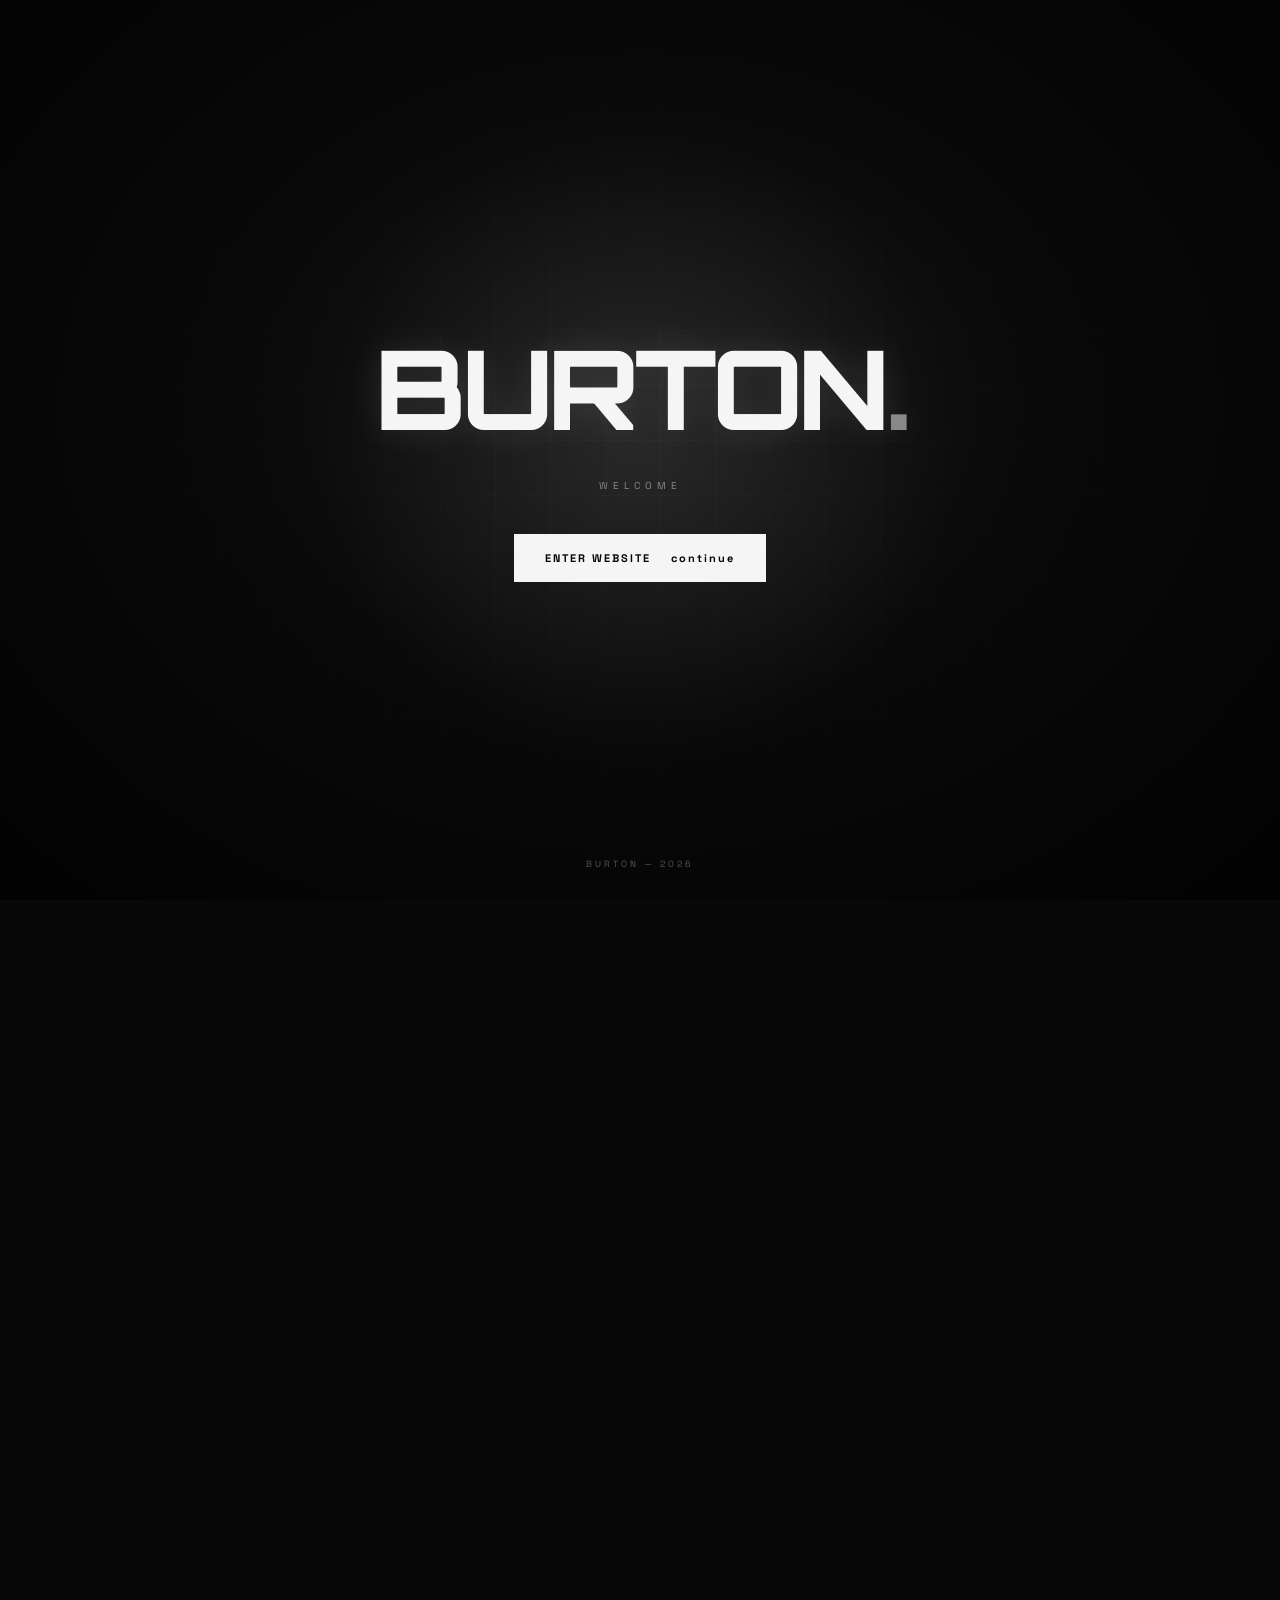
==== commit a1eb089a: "Add files via upload" ====
--- a/index.html
+++ b/index.html
@@ -41,6 +41,7 @@
                 <a href="#home" class="active">HOME</a>
                 <a href="#about">ABOUT</a>
                 <a href="#projects">PROJECTS</a>
+                <a href="announcements.html">ANNOUNCEMENTS</a>
                 <a href="#music">MUSIC</a>
                 <a href="#contact">CONTACT</a>
             </nav>
@@ -93,6 +94,11 @@
                     <div class="hero-actions">
                         <a href="#projects" class="primary-button">EXPLORE PROJECTS continue</a>
                         <a href="#contact" class="secondary-button">CONTACT ME</a>
+                        <a href="announcements.html" class="secondary-button">
+                            VIEW ANNOUNCEMENTS
+                            <span>↗</span>
+                        </a>
+
                     </div>
                 </div>
 
--- a/style.css
+++ b/style.css
@@ -48,17 +48,49 @@
     max-width: 100%;
 }
 
-/* INTRO */
+
+/* =====================================
+   BURTON — CINEMATIC INTRO
+===================================== */
 
 .intro {
     position: fixed;
     inset: 0;
     z-index: 1000;
-    background: #050505;
     display: flex;
     justify-content: center;
     align-items: center;
-    transition: opacity .7s ease, visibility .7s ease;
+    overflow: hidden;
+    background:
+        radial-gradient(ellipse at 50% 45%, #191919 0%, #090909 45%, #020202 100%);
+    transition: opacity .8s ease, visibility .8s ease;
+}
+
+/* Background grid */
+.intro::before {
+    content: "";
+    position: absolute;
+    inset: 0;
+    background-image:
+        linear-gradient(rgba(255,255,255,.025) 1px, transparent 1px),
+        linear-gradient(90deg, rgba(255,255,255,.025) 1px, transparent 1px);
+    background-size: 55px 55px;
+    mask-image: radial-gradient(ellipse at center, black, transparent 75%);
+    pointer-events: none;
+}
+
+/* Moving light */
+.intro::after {
+    content: "";
+    position: absolute;
+    width: 55vw;
+    height: 55vw;
+    max-width: 650px;
+    max-height: 650px;
+    border-radius: 50%;
+    background: radial-gradient(circle, rgba(255,255,255,.075), transparent 70%);
+    animation: introLight 7s ease-in-out infinite alternate;
+    pointer-events: none;
 }
 
 .intro.hidden {
@@ -68,57 +100,133 @@
 }
 
 .intro-content {
+    position: relative;
+    z-index: 2;
     text-align: center;
     padding: 25px;
+    animation: introReveal 1.2s cubic-bezier(.2,.8,.2,1) both;
 }
 
 .intro-logo {
+    position: relative;
     font-family: var(--display);
-    font-size: clamp(45px, 10vw, 100px);
+    font-size: clamp(48px, 11vw, 110px);
     font-weight: 800;
     letter-spacing: -5px;
+    color: #f5f5f5;
+    text-shadow: 0 0 35px rgba(255,255,255,.12);
+    animation: logoGlow 4s ease-in-out infinite alternate;
 }
 
 .intro-logo span,
 .brand span {
-    color: #999;
+    color: #888;
 }
 
 .intro-content > p {
-    color: var(--gray);
+    color: #888;
     font-size: 10px;
-    letter-spacing: 4px;
-    margin: 20px 0 45px;
-}
+    letter-spacing: 5px;
+    margin: 22px 0 42px;
+    animation: introText 1.5s ease both;
+}
+
+/* ENTER BUTTON */
 
 .enter-button {
-    background: var(--white);
+    position: relative;
+    overflow: hidden;
+    background: #f5f5f5;
     color: #050505;
-    border: 0;
-    padding: 16px 27px;
+    border: 1px solid #f5f5f5;
+    padding: 16px 30px;
     font-size: 11px;
     font-weight: 700;
     letter-spacing: 2px;
     cursor: pointer;
-    transition: .3s;
+    transition: .35s ease;
 }
 
 .enter-button span {
+    display: inline-block;
     margin-left: 15px;
+    transition: transform .35s ease;
 }
 
 .enter-button:hover {
-    background: #bdbdbd;
+    background: transparent;
+    color: #fff;
+    box-shadow: 0 0 30px rgba(255,255,255,.12);
     transform: translateY(-3px);
 }
+
+.enter-button:hover span {
+    transform: translateX(5px);
+}
+
+/* Bottom footer */
 
 .intro-footer {
     position: absolute;
+    z-index: 2;
     bottom: 30px;
     color: #555;
     font-size: 9px;
-    letter-spacing: 2px;
-}
+    letter-spacing: 3px;
+}
+
+/* Animations */
+
+@keyframes introReveal {
+    from {
+        opacity: 0;
+        transform: translateY(25px);
+        filter: blur(10px);
+    }
+    to {
+        opacity: 1;
+        transform: translateY(0);
+        filter: blur(0);
+    }
+}
+
+@keyframes introText {
+    from {
+        opacity: 0;
+        letter-spacing: 12px;
+    }
+    to {
+        opacity: 1;
+        letter-spacing: 5px;
+    }
+}
+
+@keyframes introLight {
+    from {
+        transform: translate(-15%, -10%) scale(.85);
+    }
+    to {
+        transform: translate(15%, 10%) scale(1.15);
+    }
+}
+
+@keyframes logoGlow {
+    from {
+        text-shadow: 0 0 15px rgba(255,255,255,.08);
+    }
+    to {
+        text-shadow: 0 0 35px rgba(255,255,255,.2);
+    }
+}
+
+@media (prefers-reduced-motion: reduce) {
+    .intro-content,
+    .intro-logo,
+    .intro::after {
+        animation: none;
+    }
+}
+
 
 /* SITE */
 
@@ -1320,4 +1428,95 @@
         animation: none !important;
         transition: none !important;
     }
-}+}
+
+
+/* =========================================
+   BURTON — PROJECT GLITCH HOVER
+========================================= */
+
+.project-card {
+    position: relative;
+    isolation: isolate;
+}
+
+/* Cinematic light scan */
+
+.project-card::after {
+    content: "";
+    position: absolute;
+    inset: 0;
+    z-index: 3;
+    pointer-events: none;
+
+    background: linear-gradient(
+        110deg,
+        transparent 25%,
+        rgba(255,255,255,.13) 48%,
+        transparent 70%
+    );
+
+    transform: translateX(-120%);
+    opacity: 0;
+}
+
+.project-card:hover::after {
+    opacity: 1;
+    animation: projectScan .7s ease-out;
+}
+
+/* Digital glitch */
+
+.project-card:hover {
+    animation: projectGlitch .35s ease-out;
+    box-shadow:
+        0 0 0 1px rgba(255,255,255,.12),
+        0 10px 35px rgba(255,255,255,.06);
+}
+
+/* Project title */
+
+.project-card h3 {
+    transition: text-shadow .25s ease;
+}
+
+.project-card:hover h3 {
+    text-shadow:
+        2px 0 rgba(255,255,255,.35),
+        -2px 0 rgba(150,150,150,.35);
+}
+
+@keyframes projectScan {
+    0% {
+        transform: translateX(-120%);
+    }
+
+    100% {
+        transform: translateX(120%);
+    }
+}
+
+@keyframes projectGlitch {
+    0%, 100% {
+        transform: translateX(0);
+    }
+
+    25% {
+        transform: translateX(2px);
+    }
+
+    50% {
+        transform: translateX(-2px);
+    }
+
+    75% {
+        transform: translateX(1px);
+    }
+}
+
+@media (prefers-reduced-motion: reduce) {
+    .project-card:hover,
+    .project-card:hover::after {
+        animation: none;
+    }
+}
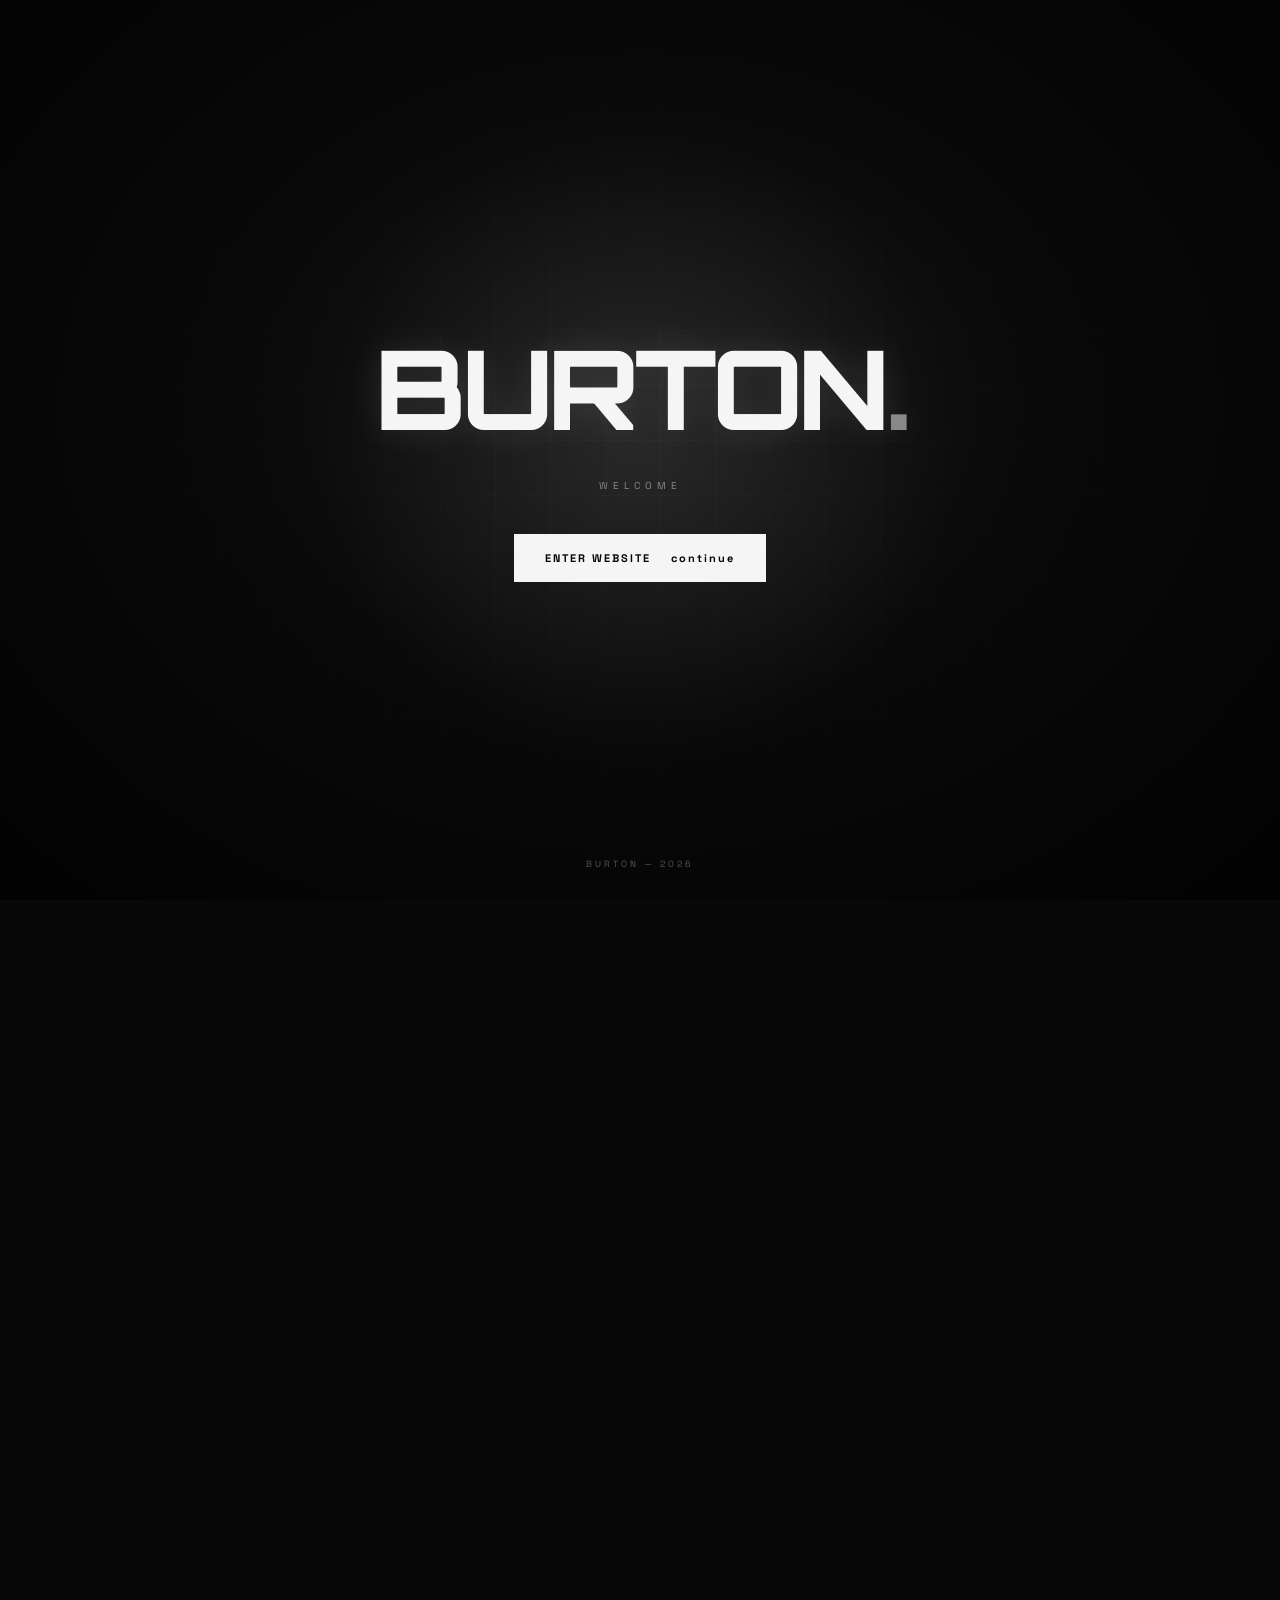
==== commit 48ae9bbc: "Add files via upload" ====
--- a/index.html
+++ b/index.html
@@ -1,3 +1,7 @@
+
+<!-- finglish : copy az file ha HARAM ast. -->
+<!-- BURTON Website. -->
+
 
 <!DOCTYPE html>
 <html lang="en">
@@ -29,7 +33,7 @@
         <!-- NAVBAR -->
         <header class="navbar">
             <a href="#home" class="brand interactive-logo navbar-logo">
-                BURTON<span>V1.0.2</span>
+                BURTON<span>Pro</span>
             </a>
 
             <button class="menu-toggle" id="menuToggle" aria-label="Open menu">
@@ -123,7 +127,7 @@
 
                 <div class="about-layout">
                     <div class="profile-frame">
-                        <img src="https://uploadkon.ir/uploads/d11114_26profile.png" alt="BURTON Profile">
+                        <img src="https://uploadkon.ir/uploads/5ad216_26Picsart-26-11-16-19-59-38-073.jpg" alt="BURTON Profile">
                         <div class="profile-label">BURTON / PROFILE</div>
                     </div>
 
@@ -146,6 +150,7 @@
 
             <!-- PROJECTS -->
             <section class="section projects-section" id="projects">
+
                 <div class="section-heading">
                     <span>02 — SELECTED WORK</span>
                     <h2>MY <span>PROJECTS.</span></h2>
@@ -153,52 +158,76 @@
 
                 <div class="projects-grid">
 
-                    <article class="project-card">
-                        <div class="project-image">
-                            <img src="https://uploadkon.ir/uploads/532614_26private.png" alt="VEX Launcher">
-                            <span class="project-number">01</span>
-                        </div>
-                        <div class="project-info">
-                            <div>
-                                <h3>THIS TEXT IS PRIVATE</h3>
-                                <p>LINUX APP</p>
-                            </div>
-                            <span class="project-arrow">continue</span>
-                        </div>
-                    </article>
-
-                    <article class="project-card">
-                        <div class="project-image">
-                            <img src="https://uploadkon.ir/uploads/532614_26private.png" alt="VEX LAN">
-                            <span class="project-number">02</span>
-                        </div>
-                        <div class="project-info">
-                            <div>
-                                <h3>THIS TEXT IS PRIVATE</h3>
-                                <p>Network (LINUX)</p>
-                            </div>
-                            <span class="project-arrow">continue</span>
-                        </div>
-                    </article>
-
-                    <article class="project-card">
-                        <div class="project-image">
-                            <img src="https://uploadkon.ir/uploads/532614_26private.png" alt="BURTON Cargo">
-                            <span class="project-number">03</span>
-                        </div>
-                        <div class="project-info">
-                            <div>
-                                <h3>THIS TEXT IS PRIVATE</h3>
-                                <p>LINUX APP</p>
-                            </div>
-                            <span class="project-arrow">continue</span>
-                        </div>
-                    </article>
-
-                </div>
-            </section>
-
-           <!-- MUSIC -->
+            <!-- PROJECT 01 -->
+            <article class="project-card">
+
+                <div class="project-image">
+                    <img src="https://uploadkon.ir/uploads/8ff316_26Picsart-26-11-16-19-55-13-240.png" alt="PROJECT">
+                    <span class="project-number">01</span>
+                </div>
+
+                <div class="project-info">
+                    <div>
+                        <h3>THIS TEXT IS PRIVATE</h3>
+                        <p>PRIVATE</p>
+                    </div>
+
+                    <a href="404.html" class="project-arrow">
+                        MORE
+                    </a>
+                </div>
+
+            </article>
+
+            <!-- PROJECT 02 -->
+            <article class="project-card">
+
+                <div class="project-image">
+                    <img src="https://uploadkon.ir/uploads/8ff316_26Picsart-26-11-16-19-55-13-240.png" alt="PROJECT">
+                    <span class="project-number">02</span>
+                </div>
+
+                <div class="project-info">
+                    <div>
+                        <h3>THIS TEXT IS PRIVATE</h3>
+                        <p>PRIVATE</p>
+                    </div>
+
+                    <a href="404.html" class="project-arrow">
+                        MORE
+                    </a>
+                </div>
+
+            </article>
+
+        <!-- PROJECT 03 -->
+        <article class="project-card">
+
+            <div class="project-image">
+                <img src="https://uploadkon.ir/uploads/8ff316_26Picsart-26-11-16-19-55-13-240.png" alt="PROJECT">
+                <span class="project-number">03</span>
+            </div>
+
+            <div class="project-info">
+                <div>
+                    <h3>THIS TEXT IS PRIVATE</h3>
+                    <p>PRIVATE</p>
+                </div>
+
+                <a href="404.html" class="project-arrow">
+                    MORE
+                </a>
+            </div>
+
+        </article>
+
+    </div>
+
+</section>
+
+
+<!-- MUSIC -->
+
 <section class="section music-section" id="music">
 
     <div class="section-heading">
@@ -212,17 +241,17 @@
             <div class="music-cover-inner">
                 <span>BURTON</span>
                 <strong>♪</strong>
-                <small>NOW PLAYING</small>
+                <small id="musicCoverStatus">NOW PLAYING</small>
             </div>
         </div>
 
         <div class="music-details">
 
-            <span class="music-label">CURRENT TRACK</span>
-
-            <h3>BURTON SOUNDTRACK</h3>
-
-            <p>LoVibe.   A good man with broken heart</p>
+            <span class="music-label">NOW PLAYING / <span id="trackNumber">01</span></span>
+
+            <h3 id="trackTitle">BURTON SOUNDTRACK</h3>
+
+            <p id="trackArtist">Select your soundtrack</p>
 
             <div class="music-visualizer" id="musicVisualizer">
                 <i></i><i></i><i></i><i></i><i></i>
@@ -230,15 +259,48 @@
                 <i></i><i></i><i></i><i></i><i></i>
             </div>
 
-            <button class="music-play" id="musicSectionToggle">
-                PAUSE MUSIC <span>Ⅱ</span>
-            </button>
+            <div class="music-player-controls">
+
+                <button id="previousTrack" class="track-control" aria-label="Previous track">
+                    |◀
+                </button>
+
+                <button class="music-play" id="musicSectionToggle">
+                    PLAY MUSIC <span>▶</span>
+                </button>
+
+                <button id="nextTrack" class="track-control" aria-label="Next track">
+                    ▶|
+                </button>
+
+            </div>
+
+        </div>
+
+    </div>
+
+    <!-- PLAYLIST -->
+    <div class="music-playlist">
+
+        <div class="playlist-heading">
+            <div>
+                <span class="music-label">BURTON / AUDIO LIBRARY</span>
+                <h3>PLAYLIST<span>.</span></h3>
+            </div>
+
+            <span id="playlistCount">00 TRACKS</span>
+        </div>
+
+        <div class="playlist-items" id="playlistItems">
+
+            <!-- Tracks generated by JavaScript -->
 
         </div>
 
     </div>
 
 </section>
+
 
             <!-- CONTACT -->
             <section class="section contact-section" id="contact">
@@ -262,14 +324,14 @@
         <!-- FOOTER -->
         <footer class="footer">
             <a href="#home" class="brand">BURTON<span>.</span></a>
-            <p>DESIGNED AI & DEVELOPED BY BURTON</p>
+            <p>DEVELOPED BY BURTON</p>
             <span>© <span id="currentYear">2026</span></span>
         </footer>
 
     </div>
 
     <!-- AUDIO -->
-    <audio id="backgroundMusic" src="assets/music.m4a" loop preload="none"></audio>
+    <audio id="backgroundMusic" preload="metadata"></audio>
 
     <!-- IMAGE VIEWER -->
     <div class="image-viewer" id="imageViewer">
--- a/style.css
+++ b/style.css
@@ -1,3 +1,9 @@
+/* ==============================================
+   BURTON — Finglish : copy az file ha HARAM ast.
+============================================== */
+
+
+
 
 @import url('https://fonts.googleapis.com/css2?family=Orbitron:wght@400;500;600;700;800&family=Space+Grotesk:wght@300;400;500;600;700&display=swap');
 
@@ -1520,3 +1526,172 @@
         animation: none;
     }
 }
+
+/* ================================
+   BURTON MUSIC PLAYER
+================================ */
+
+.music-player-controls {
+    display: flex;
+    align-items: center;
+    justify-content: center;
+    gap: 14px;
+    margin-top: 24px;
+}
+
+.track-control {
+    width: 44px;
+    height: 44px;
+    border: 1px solid rgba(255,255,255,0.2);
+    background: transparent;
+    color: #fff;
+    font-size: 16px;
+    cursor: pointer;
+    transition: 0.25s ease;
+}
+
+.track-control:hover {
+    background: #fff;
+    color: #000;
+    border-color: #fff;
+}
+
+.track-control:active {
+    transform: scale(0.92);
+}
+
+/* PLAYLIST */
+
+.music-playlist {
+    width: 100%;
+    margin-top: 55px;
+}
+
+.playlist-heading {
+    display: flex;
+    align-items: center;
+    justify-content: space-between;
+    gap: 20px;
+    margin-bottom: 20px;
+    padding-bottom: 18px;
+    border-bottom: 1px solid rgba(255,255,255,0.15);
+}
+
+.playlist-heading h3 {
+    margin-top: 8px;
+    font-size: 25px;
+    letter-spacing: 3px;
+}
+
+.playlist-heading h3 span {
+    color: #888;
+}
+
+#playlistCount {
+    color: #888;
+    font-size: 11px;
+    letter-spacing: 2px;
+}
+
+/* TRACK ITEMS */
+
+.playlist-items {
+    display: flex;
+    flex-direction: column;
+    gap: 8px;
+}
+
+.playlist-track {
+    width: 100%;
+    display: flex;
+    align-items: center;
+    gap: 20px;
+    padding: 17px 20px;
+    border: 1px solid rgba(255,255,255,0.08);
+    background: rgba(255,255,255,0.025);
+    color: #fff;
+    text-align: left;
+    cursor: pointer;
+    transition: 0.25s ease;
+}
+
+.playlist-track:hover {
+    background: rgba(255,255,255,0.08);
+    border-color: rgba(255,255,255,0.25);
+    transform: translateX(4px);
+}
+
+.playlist-track.active {
+    background: rgba(255,255,255,0.1);
+    border-color: rgba(255,255,255,0.45);
+}
+
+.playlist-track-number {
+    min-width: 28px;
+    color: #777;
+    font-family: monospace;
+    font-size: 13px;
+}
+
+.playlist-track-info {
+    display: flex;
+    flex-direction: column;
+    gap: 5px;
+    flex: 1;
+    min-width: 0;
+}
+
+.playlist-track-title {
+    font-size: 13px;
+    font-weight: 600;
+    letter-spacing: 1px;
+    overflow: hidden;
+    text-overflow: ellipsis;
+    white-space: nowrap;
+}
+
+.playlist-track-artist {
+    color: #888;
+    font-size: 11px;
+    letter-spacing: 1px;
+}
+
+.playlist-track-status {
+    color: #999;
+    font-size: 10px;
+    letter-spacing: 1.5px;
+}
+
+.playlist-track.active .playlist-track-status {
+    color: #fff;
+}
+
+/* MOBILE */
+
+@media (max-width: 600px) {
+    .playlist-heading {
+        align-items: flex-start;
+    }
+
+    .playlist-heading h3 {
+        font-size: 21px;
+    }
+
+    .playlist-track {
+        padding: 15px 12px;
+        gap: 12px;
+    }
+
+    .playlist-track-title {
+        font-size: 12px;
+    }
+
+    .music-player-controls {
+        gap: 9px;
+    }
+
+    .track-control {
+        width: 40px;
+        height: 40px;
+    }
+}
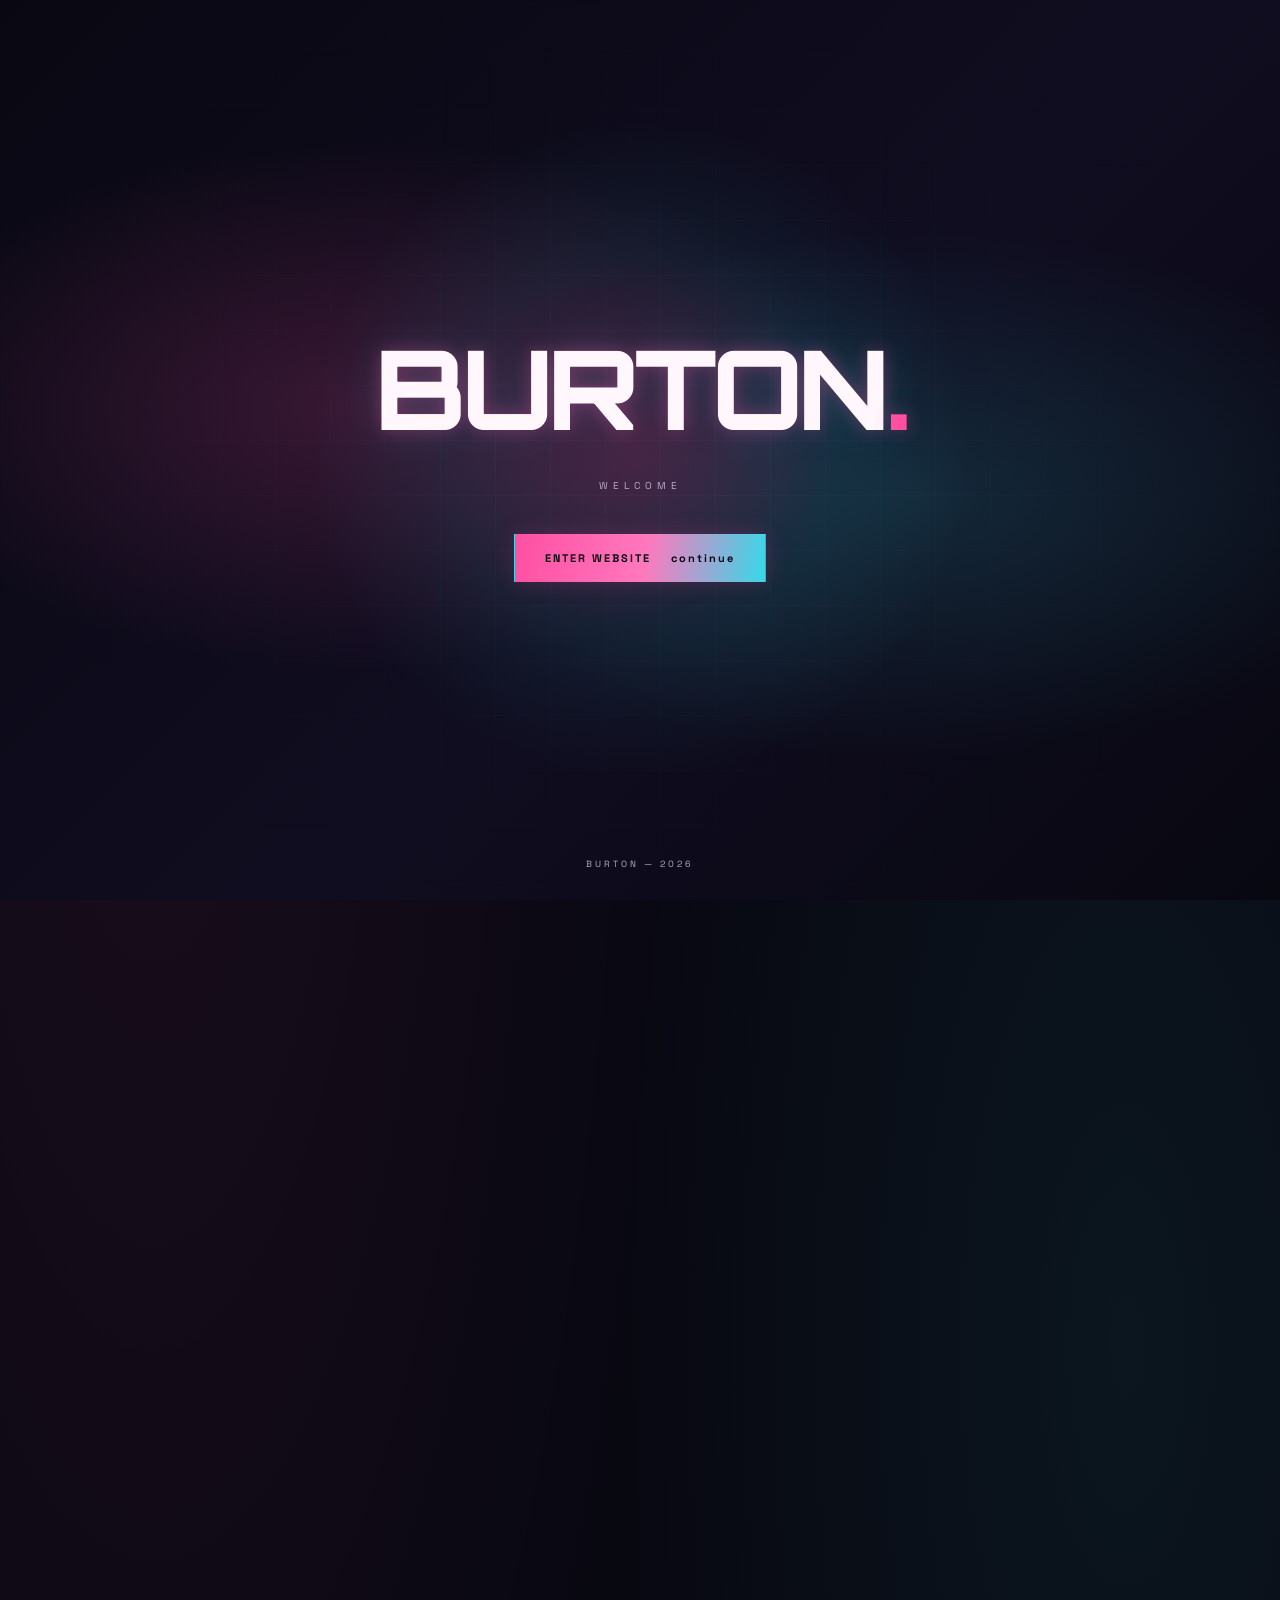
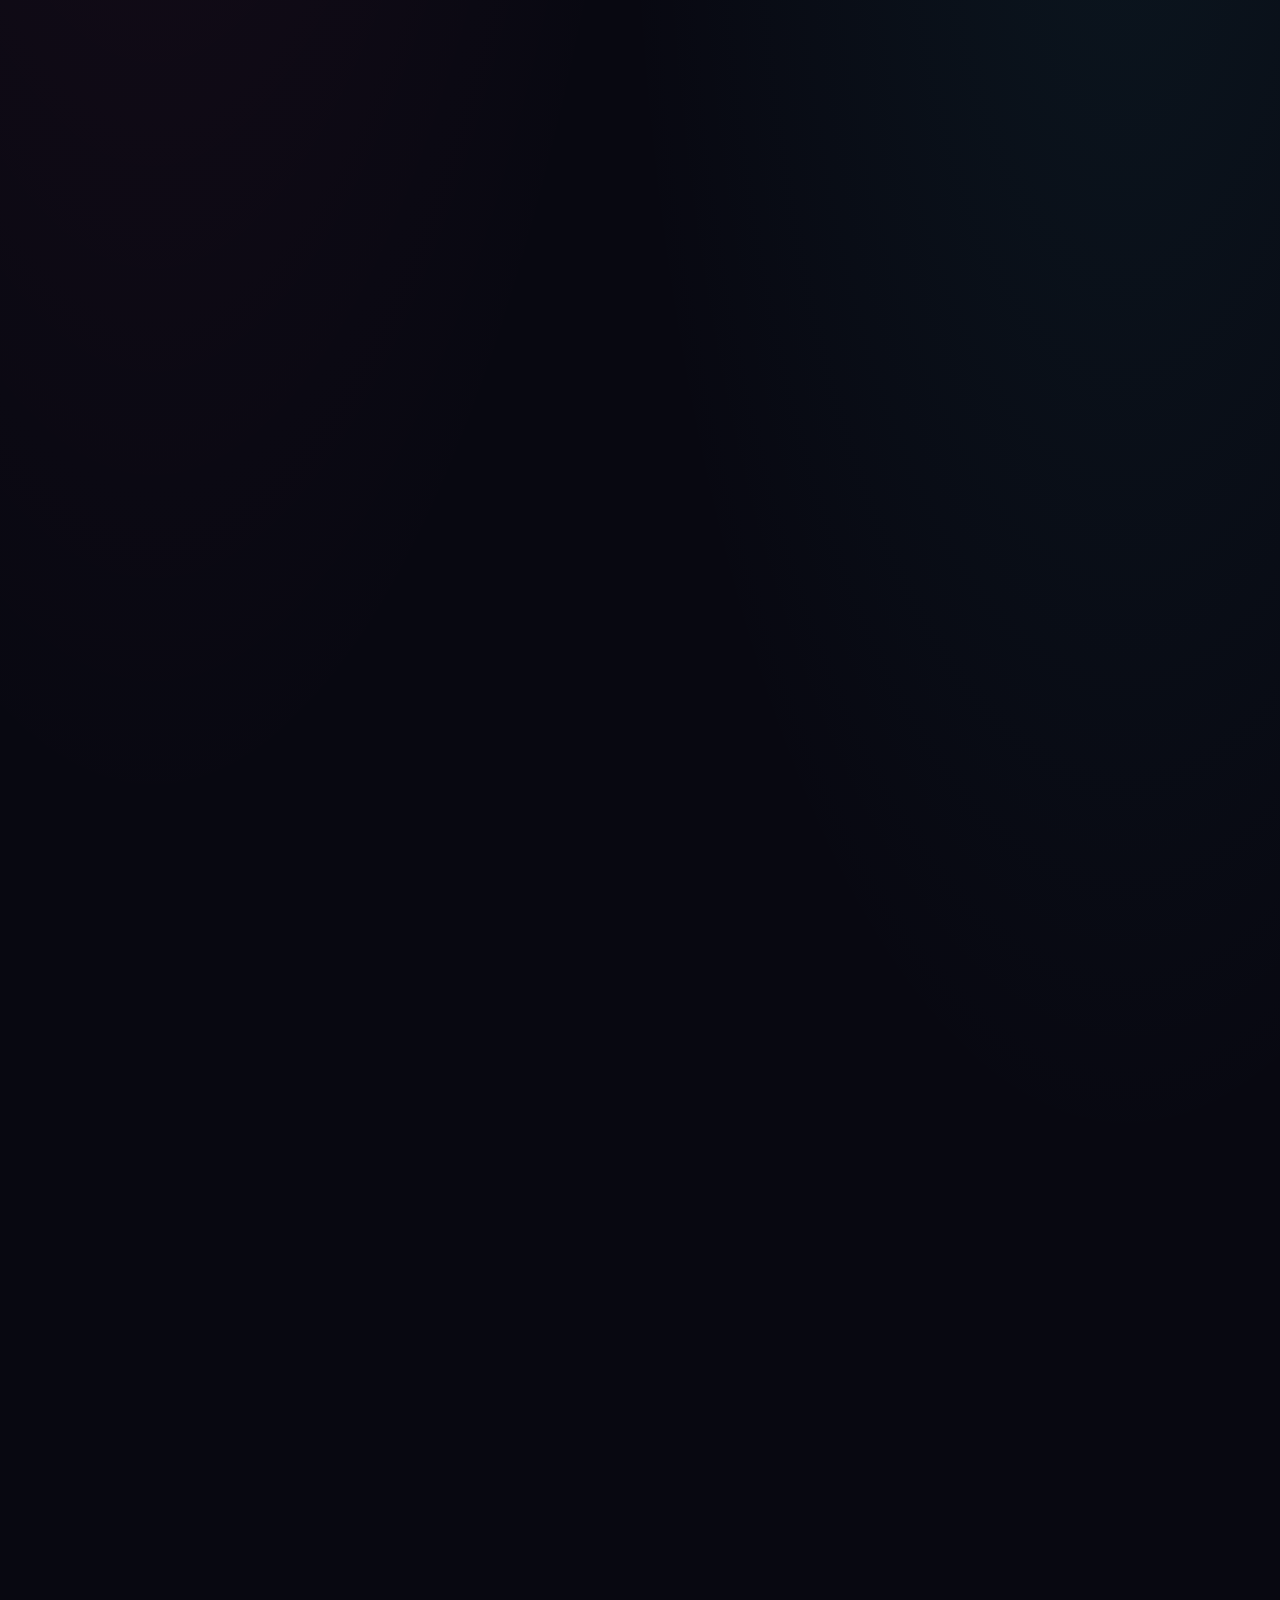
==== commit c51ffe62: "Add files via upload" ====
--- a/index.html
+++ b/index.html
@@ -12,7 +12,7 @@
     <meta name="description" content="BURTON — Personal Portfolio">
     <title>BURTON</title>
 
-    <link rel="stylesheet" href="style.css">
+    <link rel="stylesheet" href="style-gta.css">
 </head>
 <body>
 
@@ -33,7 +33,7 @@
         <!-- NAVBAR -->
         <header class="navbar">
             <a href="#home" class="brand interactive-logo navbar-logo">
-                BURTON<span>Pro</span>
+                BURTON<span>VI</span>
             </a>
 
             <button class="menu-toggle" id="menuToggle" aria-label="Open menu">
@@ -127,7 +127,7 @@
 
                 <div class="about-layout">
                     <div class="profile-frame">
-                        <img src="https://uploadkon.ir/uploads/5ad216_26Picsart-26-11-16-19-59-38-073.jpg" alt="BURTON Profile">
+                        <img src="assets/photo/profile.jpg" alt="BURTON Profile">
                         <div class="profile-label">BURTON / PROFILE</div>
                     </div>
 
@@ -162,7 +162,7 @@
             <article class="project-card">
 
                 <div class="project-image">
-                    <img src="https://uploadkon.ir/uploads/8ff316_26Picsart-26-11-16-19-55-13-240.png" alt="PROJECT">
+                    <img src="assets/photo/coming soon.png" alt="PROJECT">
                     <span class="project-number">01</span>
                 </div>
 
@@ -183,7 +183,7 @@
             <article class="project-card">
 
                 <div class="project-image">
-                    <img src="https://uploadkon.ir/uploads/8ff316_26Picsart-26-11-16-19-55-13-240.png" alt="PROJECT">
+                    <img src="assets/photo/coming soon.png" alt="PROJECT">
                     <span class="project-number">02</span>
                 </div>
 
@@ -204,7 +204,7 @@
         <article class="project-card">
 
             <div class="project-image">
-                <img src="https://uploadkon.ir/uploads/8ff316_26Picsart-26-11-16-19-55-13-240.png" alt="PROJECT">
+                <img src="assets/photo/coming soon.png" alt="PROJECT">
                 <span class="project-number">03</span>
             </div>
 
--- a/style-gta.css
+++ b/style-gta.css
@@ -0,0 +1,1993 @@
+/* ==============================================
+   BURTON — Finglish : copy az file ha HARAM ast.
+============================================== */
+
+
+
+
+@import url('https://fonts.googleapis.com/css2?family=Orbitron:wght@400;500;600;700;800&family=Space+Grotesk:wght@300;400;500;600;700&display=swap');
+
+:root {
+    --bg: #080811;
+    --surface: #10101d;
+    --surface-light: #19192b;
+    --white: #fff7fc;
+    --gray: #aaa2bb;
+    --border: rgba(255, 79, 163, .22);
+    --font: 'Space Grotesk', sans-serif;
+    --display: 'Orbitron', sans-serif;
+
+    /* GTA VI / VICE CITY TEMPORARY PALETTE */
+    --vice-pink: #ff4fa3;
+    --vice-cyan: #35d9e8;
+    --vice-purple: #9b6bff;
+    --vice-yellow: #ffd36a;
+}
+
+* {
+    margin: 0;
+    padding: 0;
+    box-sizing: border-box;
+}
+
+html {
+    scroll-behavior: smooth;
+    scroll-padding-top: 90px;
+}
+
+body {
+    background: var(--bg);
+    color: var(--white);
+    font-family: var(--font);
+    overflow-x: hidden;
+}
+
+body.no-scroll {
+    overflow: hidden;
+}
+
+a {
+    color: inherit;
+    text-decoration: none;
+}
+
+button {
+    font: inherit;
+}
+
+img {
+    display: block;
+    max-width: 100%;
+}
+
+
+/* =====================================
+   BURTON — CINEMATIC INTRO
+===================================== */
+
+.intro {
+    position: fixed;
+    inset: 0;
+    z-index: 1000;
+    display: flex;
+    justify-content: center;
+    align-items: center;
+    overflow: hidden;
+    background:
+        radial-gradient(ellipse at 50% 45%, #191919 0%, #090909 45%, #020202 100%);
+    transition: opacity .8s ease, visibility .8s ease;
+}
+
+/* Background grid */
+.intro::before {
+    content: "";
+    position: absolute;
+    inset: 0;
+    background-image:
+        linear-gradient(rgba(255,255,255,.025) 1px, transparent 1px),
+        linear-gradient(90deg, rgba(255,255,255,.025) 1px, transparent 1px);
+    background-size: 55px 55px;
+    mask-image: radial-gradient(ellipse at center, black, transparent 75%);
+    pointer-events: none;
+}
+
+/* Moving light */
+.intro::after {
+    content: "";
+    position: absolute;
+    width: 55vw;
+    height: 55vw;
+    max-width: 650px;
+    max-height: 650px;
+    border-radius: 50%;
+    background: radial-gradient(circle, rgba(255,255,255,.075), transparent 70%);
+    animation: introLight 7s ease-in-out infinite alternate;
+    pointer-events: none;
+}
+
+.intro.hidden {
+    opacity: 0;
+    visibility: hidden;
+    pointer-events: none;
+}
+
+.intro-content {
+    position: relative;
+    z-index: 2;
+    text-align: center;
+    padding: 25px;
+    animation: introReveal 1.2s cubic-bezier(.2,.8,.2,1) both;
+}
+
+.intro-logo {
+    position: relative;
+    font-family: var(--display);
+    font-size: clamp(48px, 11vw, 110px);
+    font-weight: 800;
+    letter-spacing: -5px;
+    color: #f5f5f5;
+    text-shadow: 0 0 35px rgba(255,255,255,.12);
+    animation: logoGlow 4s ease-in-out infinite alternate;
+}
+
+.intro-logo span,
+.brand span {
+    color: #888;
+}
+
+.intro-content > p {
+    color: #888;
+    font-size: 10px;
+    letter-spacing: 5px;
+    margin: 22px 0 42px;
+    animation: introText 1.5s ease both;
+}
+
+/* ENTER BUTTON */
+
+.enter-button {
+    position: relative;
+    overflow: hidden;
+    background: #f5f5f5;
+    color: #050505;
+    border: 1px solid #f5f5f5;
+    padding: 16px 30px;
+    font-size: 11px;
+    font-weight: 700;
+    letter-spacing: 2px;
+    cursor: pointer;
+    transition: .35s ease;
+}
+
+.enter-button span {
+    display: inline-block;
+    margin-left: 15px;
+    transition: transform .35s ease;
+}
+
+.enter-button:hover {
+    background: transparent;
+    color: #fff;
+    box-shadow: 0 0 30px rgba(255,255,255,.12);
+    transform: translateY(-3px);
+}
+
+.enter-button:hover span {
+    transform: translateX(5px);
+}
+
+/* Bottom footer */
+
+.intro-footer {
+    position: absolute;
+    z-index: 2;
+    bottom: 30px;
+    color: #555;
+    font-size: 9px;
+    letter-spacing: 3px;
+}
+
+/* Animations */
+
+@keyframes introReveal {
+    from {
+        opacity: 0;
+        transform: translateY(25px);
+        filter: blur(10px);
+    }
+    to {
+        opacity: 1;
+        transform: translateY(0);
+        filter: blur(0);
+    }
+}
+
+@keyframes introText {
+    from {
+        opacity: 0;
+        letter-spacing: 12px;
+    }
+    to {
+        opacity: 1;
+        letter-spacing: 5px;
+    }
+}
+
+@keyframes introLight {
+    from {
+        transform: translate(-15%, -10%) scale(.85);
+    }
+    to {
+        transform: translate(15%, 10%) scale(1.15);
+    }
+}
+
+@keyframes logoGlow {
+    from {
+        text-shadow: 0 0 15px rgba(255,255,255,.08);
+    }
+    to {
+        text-shadow: 0 0 35px rgba(255,255,255,.2);
+    }
+}
+
+@media (prefers-reduced-motion: reduce) {
+    .intro-content,
+    .intro-logo,
+    .intro::after {
+        animation: none;
+    }
+}
+
+
+/* SITE */
+
+.site {
+    opacity: 0;
+    visibility: hidden;
+    transition: opacity .7s ease;
+}
+
+.site.visible {
+    opacity: 1;
+    visibility: visible;
+}
+
+/* NAVBAR */
+
+.navbar {
+    height: 78px;
+    padding: 0 7%;
+    display: flex;
+    align-items: center;
+    justify-content: space-between;
+    border-bottom: 1px solid var(--border);
+    background: rgba(8,8,8,.96);
+    position: sticky;
+    top: 0;
+    z-index: 100;
+    backdrop-filter: blur(15px);
+}
+
+.brand {
+    font-family: var(--display);
+    font-size: 21px;
+    font-weight: 800;
+    letter-spacing: -1px;
+}
+
+.nav-links {
+    display: flex;
+    align-items: center;
+    gap: 34px;
+}
+
+.nav-links a {
+    font-size: 10px;
+    color: var(--gray);
+    letter-spacing: 1px;
+    transition: color .25s;
+}
+
+.nav-links a:hover,
+.nav-links a.active {
+    color: var(--white);
+}
+
+.music-button {
+    background: transparent;
+    color: var(--white);
+    border: 1px solid var(--border);
+    padding: 10px 14px;
+    font-size: 9px;
+    letter-spacing: 1px;
+    cursor: pointer;
+    white-space: nowrap;
+}
+
+.music-button:hover,
+.music-button.playing {
+    background: var(--white);
+    color: #080808;
+}
+
+.menu-toggle {
+    display: none;
+}
+
+/* RIBBON */
+
+.ribbon {
+    width: 100%;
+    overflow: hidden;
+    height: 44px;
+    background: #101010;
+    border-bottom: 1px solid var(--border);
+}
+
+.ribbon-track {
+    display: flex;
+    width: max-content;
+    height: 100%;
+    animation: ribbonMove 35s linear infinite;
+    will-change: transform;
+}
+
+.ribbon-group {
+    display: flex;
+    flex-shrink: 0;
+    align-items: center;
+    gap: 0;
+    padding: 0;
+}
+
+.ribbon-image {
+    display: block;
+    width: 110px;
+    height: 44px;
+    object-fit: cover;
+    flex: 0 0 110px;
+    margin: 0;
+    padding: 0;
+    border: 0;
+}
+
+@keyframes ribbonMove {
+    from {
+        transform: translateX(0);
+    }
+    to {
+        transform: translateX(-50%);
+    }
+}
+
+.ribbon:hover .ribbon-track {
+    animation-play-state: paused;
+}
+
+/* GENERAL SECTIONS */
+
+.section {
+    padding: 120px 10%;
+    position: relative;
+    border-bottom: 1px solid var(--border);
+}
+
+.section-heading {
+    margin-bottom: 55px;
+}
+
+.section-heading > span,
+.small-label {
+    color: var(--gray);
+    font-size: 10px;
+    letter-spacing: 3px;
+}
+
+.section-heading h2 {
+    font-family: var(--display);
+    font-size: clamp(30px, 5vw, 58px);
+    margin-top: 17px;
+    letter-spacing: -2px;
+}
+
+.section-heading h2 span {
+    color: #777;
+}
+
+/* HERO */
+
+.hero {
+    min-height: 690px;
+    height: calc(100vh - 122px);
+    max-height: 900px;
+    display: flex;
+    align-items: center;
+    overflow: hidden;
+}
+
+.hero-content {
+    position: relative;
+    z-index: 2;
+}
+
+.eyebrow {
+    color: #aaa;
+    font-size: 10px;
+    letter-spacing: 2px;
+    margin-bottom: 35px;
+}
+
+.status-dot {
+    width: 7px;
+    height: 7px;
+    display: inline-block;
+    background: #aaa;
+    border-radius: 50%;
+    margin-right: 10px;
+}
+
+.hero h1 {
+    font-family: var(--display);
+    font-size: clamp(55px, 10vw, 125px);
+    line-height: .99;
+    letter-spacing: -7px;
+}
+
+.hero h1 span {
+    color: #777;
+}
+
+.hero-description {
+    margin-top: 30px;
+    color: var(--gray);
+    line-height: 2;
+    font-size: 14px;
+}
+
+.hero-actions {
+    display: flex;
+    flex-wrap: wrap;
+    gap: 13px;
+    margin-top: 35px;
+}
+
+.primary-button,
+.secondary-button {
+    padding: 15px 22px;
+    font-size: 10px;
+    letter-spacing: 1px;
+    transition: .3s;
+}
+
+.primary-button {
+    background: var(--white);
+    color: #080808;
+}
+
+.secondary-button {
+    border: 1px solid var(--border);
+}
+
+.primary-button:hover {
+    background: #bbb;
+}
+
+.secondary-button:hover {
+    background: var(--surface-light);
+}
+
+.hero-side {
+    position: absolute;
+    right: 10%;
+    top: 40%;
+    color: var(--gray);
+    font-size: 10px;
+    letter-spacing: 3px;
+    line-height: 1.8;
+}
+
+.hero-index {
+    color: var(--white);
+}
+
+.hero-line {
+    width: 70px;
+    height: 1px;
+    background: #555;
+    margin: 17px 0;
+}
+
+.hero-bottom {
+    position: absolute;
+    left: 10%;
+    right: 10%;
+    bottom: 30px;
+    display: flex;
+    justify-content: space-between;
+    color: #666;
+    font-size: 9px;
+    letter-spacing: 2px;
+}
+
+/* ABOUT */
+
+.about-layout {
+    display: grid;
+    grid-template-columns: minmax(220px, .8fr) 1.2fr;
+    gap: 80px;
+    align-items: center;
+}
+
+.profile-frame {
+    position: relative;
+    background: var(--surface);
+    border: 1px solid var(--border);
+    padding: 12px;
+}
+
+.profile-frame img {
+    width: 100%;
+    aspect-ratio: 4 / 5;
+    object-fit: cover;
+    background: #161616;
+}
+
+.profile-label {
+    padding: 14px 3px 3px;
+    color: var(--gray);
+    font-size: 9px;
+    letter-spacing: 2px;
+}
+
+.about-content h3 {
+    font-family: var(--display);
+    font-size: clamp(28px, 4vw, 48px);
+    line-height: 1.25;
+    margin: 20px 0;
+}
+
+.about-content h3 span {
+    color: #777;
+}
+
+.about-content > p {
+    max-width: 550px;
+    color: var(--gray);
+    line-height: 2;
+    font-size: 14px;
+}
+
+.about-stats {
+    display: flex;
+    gap: 45px;
+    margin-top: 40px;
+    flex-wrap: wrap;
+}
+
+.about-stats div {
+    display: flex;
+    flex-direction: column;
+    gap: 8px;
+}
+
+.about-stats strong {
+    font-family: var(--display);
+    font-size: 25px;
+}
+
+.about-stats span {
+    font-size: 9px;
+    color: var(--gray);
+    letter-spacing: 1px;
+}
+
+/* PROJECTS */
+
+.projects-grid {
+    display: grid;
+    grid-template-columns: repeat(3, minmax(0, 1fr));
+    gap: 22px;
+}
+
+.project-card {
+    min-width: 0;
+}
+
+.project-image {
+    position: relative;
+    overflow: hidden;
+    background: var(--surface);
+    aspect-ratio: 4 / 3;
+    border: 1px solid var(--border);
+}
+
+.project-image img {
+    width: 100%;
+    height: 100%;
+    object-fit: cover;
+    transition: transform .5s;
+}
+
+.project-card:hover .project-image img {
+    transform: scale(1.06);
+}
+
+.project-number {
+    position: absolute;
+    top: 13px;
+    left: 13px;
+    background: #080808;
+    padding: 8px 10px;
+    font-size: 9px;
+}
+
+.project-info {
+    display: flex;
+    justify-content: space-between;
+    align-items: center;
+    padding: 20px 2px;
+    border-bottom: 1px solid var(--border);
+}
+
+.project-info h3 {
+    font-family: var(--display);
+    font-size: 13px;
+    letter-spacing: 1px;
+}
+
+.project-info p {
+    margin-top: 8px;
+    color: var(--gray);
+    font-size: 11px;
+}
+
+.project-arrow {
+    font-size: 20px;
+    color: var(--gray);
+}
+
+
+
+/* IMAGE VIEWER */
+
+.image-viewer {
+    position: fixed;
+    inset: 0;
+    z-index: 2000;
+    background: rgba(0,0,0,.95);
+    display: none;
+    align-items: center;
+    justify-content: center;
+    padding: 30px;
+}
+
+.image-viewer.active {
+    display: flex;
+}
+
+.image-viewer img {
+    max-width: 90%;
+    max-height: 85vh;
+    object-fit: contain;
+}
+
+.image-viewer button {
+    position: absolute;
+    right: 30px;
+    top: 20px;
+    color: white;
+    border: 0;
+    background: none;
+    font-size: 40px;
+    cursor: pointer;
+}
+
+/* CONTACT */
+
+.contact-description {
+    color: var(--gray);
+    line-height: 2;
+    font-size: 14px;
+    margin-top: -25px;
+    margin-bottom: 35px;
+}
+
+.contact-links {
+    border-top: 1px solid var(--border);
+}
+
+.contact-links a {
+    display: flex;
+    justify-content: space-between;
+    padding: 23px 5px;
+    border-bottom: 1px solid var(--border);
+    font-family: var(--display);
+    font-size: 14px;
+    letter-spacing: 2px;
+    transition: padding .25s, color .25s;
+}
+
+.contact-links a:hover {
+    padding-left: 15px;
+    color: #aaa;
+}
+
+/* FOOTER */
+
+.footer {
+    padding: 35px 10%;
+    display: flex;
+    justify-content: space-between;
+    align-items: center;
+    gap: 20px;
+}
+
+.footer p,
+.footer > span {
+    color: var(--gray);
+    font-size: 9px;
+    letter-spacing: 1px;
+}
+
+/* RESPONSIVE */
+
+@media (max-width: 900px) {
+
+    .navbar {
+        padding: 0 5%;
+    }
+
+    .nav-links {
+        gap: 17px;
+    }
+
+    .section {
+        padding: 90px 7%;
+    }
+
+    .about-layout {
+        gap: 40px;
+    }
+
+    .hero-side {
+        right: 7%;
+    }
+
+    .hero-bottom {
+        left: 7%;
+        right: 7%;
+    }
+}
+
+@media (max-width: 700px) {
+
+    .navbar {
+        height: 68px;
+    }
+
+    .menu-toggle {
+        display: flex;
+        width: 34px;
+        height: 34px;
+        flex-direction: column;
+        justify-content: center;
+        gap: 6px;
+        background: transparent;
+        border: 0;
+        cursor: pointer;
+        order: 3;
+    }
+
+    .menu-toggle span {
+        width: 23px;
+        height: 1px;
+        background: white;
+        transition: .3s;
+    }
+
+    .menu-toggle.active span:first-child {
+        transform: translateY(3.5px) rotate(45deg);
+    }
+
+    .menu-toggle.active span:last-child {
+        transform: translateY(-3.5px) rotate(-45deg);
+    }
+
+    .nav-links {
+        display: none;
+        position: absolute;
+        top: 68px;
+        left: 0;
+        width: 100%;
+        padding: 25px 7%;
+        background: #0a0a0a;
+        border-bottom: 1px solid var(--border);
+        flex-direction: column;
+        align-items: flex-start;
+        gap: 25px;
+    }
+
+    .nav-links.open {
+        display: flex;
+    }
+
+    .music-button {
+        margin-left: auto;
+        margin-right: 15px;
+        padding: 8px;
+        font-size: 8px;
+    }
+
+    .ribbon {
+        height: 36px;
+    }
+
+    .ribbon-image {
+        width: 80px;
+        height: 36px;
+        flex-basis: 80px;
+    }
+
+    .section {
+        padding: 75px 6%;
+    }
+
+    .hero {
+        min-height: 620px;
+        height: calc(100svh - 104px);
+    }
+
+    .hero h1 {
+        font-size: clamp(48px, 12vw, 80px);
+        letter-spacing: -4px;
+    }
+
+    .hero-side {
+        display: none;
+    }
+
+    .hero-bottom {
+        left: 6%;
+        right: 6%;
+        font-size: 8px;
+    }
+
+    .about-layout {
+        grid-template-columns: 1fr;
+        gap: 35px;
+    }
+
+    .profile-frame {
+        max-width: 380px;
+    }
+
+    .projects-grid {
+        grid-template-columns: 1fr;
+        gap: 35px;
+    }
+
+    .gallery-grid {
+        grid-template-columns: repeat(2, minmax(0, 1fr));
+        gap: 10px;
+    }
+
+    .footer {
+        padding: 30px 6%;
+        flex-wrap: wrap;
+    }
+}
+
+@media (max-width: 400px) {
+
+    .brand {
+        font-size: 17px;
+    }
+
+    .music-button {
+        font-size: 7px;
+    }
+
+    .gallery-grid {
+        grid-template-columns: 1fr;
+    }
+
+    .hero-actions {
+        flex-direction: column;
+        align-items: flex-start;
+    }
+}
+
+@media (prefers-reduced-motion: reduce) {
+    *,
+    *::before,
+    *::after {
+        scroll-behavior: auto !important;
+        animation-duration: .01ms !important;
+        transition-duration: .01ms !important;
+    }
+}
+
+
+/* BURTON UPDATE LOG */
+
+.updates-section {
+    padding: 30px 7%;
+    background: #0b0b0b;
+    border-bottom: 1px solid var(--border);
+    overflow: hidden;
+}
+
+.updates-header {
+    display: flex;
+    align-items: center;
+    justify-content: space-between;
+    margin-bottom: 22px;
+}
+
+.updates-label {
+    color: #777;
+    font-size: 9px;
+    letter-spacing: 3px;
+}
+
+.updates-header h2 {
+    font-family: var(--display);
+    font-size: 18px;
+    margin-top: 8px;
+}
+
+.updates-header h2 span {
+    color: #777;
+}
+
+.updates-live {
+    color: #888;
+    font-size: 9px;
+    letter-spacing: 2px;
+}
+
+.updates-live i {
+    display: inline-block;
+    width: 6px;
+    height: 6px;
+    background: #aaa;
+    border-radius: 50%;
+    margin-right: 7px;
+}
+
+.updates-window {
+    width: 100%;
+    overflow: hidden;
+}
+
+.updates-track {
+    display: flex;
+    width: max-content;
+    gap: 14px;
+    animation: none;
+}
+
+.updates-track.updates-moving {
+    animation: updatesScroll 35s linear infinite;
+}
+
+.update-card {
+    width: 310px;
+    min-height: 105px;
+    padding: 17px;
+    flex-shrink: 0;
+    background: #111;
+    border: 1px solid var(--border);
+    display: flex;
+    flex-direction: column;
+    justify-content: space-between;
+    transition: border-color .3s;
+}
+
+.update-card:hover {
+    border-color: #888;
+}
+
+.update-top {
+    display: flex;
+    justify-content: space-between;
+    align-items: center;
+}
+
+.update-version {
+    color: #eee;
+    font-family: var(--display);
+    font-size: 12px;
+}
+
+.update-date {
+    color: #666;
+    font-size: 9px;
+}
+
+.update-title {
+    font-size: 11px;
+    letter-spacing: 1px;
+    margin-top: 12px;
+}
+
+.update-description {
+    color: #777;
+    font-size: 10px;
+    margin-top: 6px;
+}
+
+@keyframes updatesScroll {
+    from {
+        transform: translateX(0);
+    }
+    to {
+        transform: translateX(-50%);
+    }
+}
+
+@media (max-width: 600px) {
+    .updates-section {
+        padding: 25px 6%;
+    }
+
+    .update-card {
+        width: 270px;
+    }
+
+    .updates-header h2 {
+        font-size: 15px;
+    }
+}
+
+
+/* =====================================
+   BURTON CINEMATIC EFFECTS
+===================================== */
+
+/* HERO LIGHT */
+.hero {
+    isolation: isolate;
+}
+
+.hero::before {
+    content: "";
+    position: absolute;
+    inset: 0;
+    z-index: 0;
+    pointer-events: none;
+    background: radial-gradient(
+        circle 350px at var(--glow-x, 50%) var(--glow-y, 50%),
+        rgba(255,255,255,.075),
+        transparent 75%
+    );
+    transition: opacity .3s;
+}
+
+/* SCROLL REVEAL */
+.cinematic-reveal {
+    opacity: 0;
+    transform: translateY(28px) scale(.985);
+    transition:
+        opacity .8s ease,
+        transform .8s cubic-bezier(.2,.7,.2,1);
+}
+
+.cinematic-reveal.is-revealed {
+    opacity: 1;
+    transform: translateY(0) scale(1);
+}
+
+/* CUSTOM CURSOR */
+.cinematic-cursor {
+    position: fixed;
+    top: 0;
+    left: 0;
+    pointer-events: none;
+    z-index: 9999;
+    border-radius: 50%;
+    transform: translate(-50%, -50%);
+    opacity: 0;
+}
+
+.cursor-ring {
+    width: 38px;
+    height: 38px;
+    border: 1px solid rgba(255,255,255,.65);
+    transition:
+        width .25s ease,
+        height .25s ease,
+        border-color .25s ease,
+        background .25s ease;
+}
+
+.cursor-dot {
+    width: 5px;
+    height: 5px;
+    background: white;
+}
+
+.cursor-ring.is-hovering {
+    width: 65px;
+    height: 65px;
+    background: rgba(255,255,255,.06);
+    border-color: white;
+}
+
+body.cinematic-cursor-active {
+    cursor: none;
+}
+
+body.cinematic-cursor-active a,
+body.cinematic-cursor-active button,
+body.cinematic-cursor-active .gallery-item {
+    cursor: none;
+}
+
+/* SMOOTH INTERACTIONS */
+.project-card,
+.gallery-item,
+.contact-links a {
+    transition:
+        opacity .35s ease,
+        transform .35s ease,
+        border-color .35s ease;
+}
+
+/* ACCESSIBILITY */
+@media (prefers-reduced-motion: reduce) {
+    .cinematic-reveal {
+        opacity: 1;
+        transform: none;
+        transition: none;
+    }
+
+    .hero::before {
+        display: none;
+    }
+}
+
+/* MOBILE */
+@media (max-width: 700px), (hover: none) {
+    .cinematic-cursor {
+        display: none;
+    }
+
+    body.cinematic-cursor-active {
+        cursor: auto;
+    }
+}
+
+/* BURTON AUTO TYPING */
+
+#typingText {
+    color: #f5f5f5;
+    letter-spacing: .5px;
+}
+
+.typing-cursor {
+    display: inline-block;
+    color: #fff;
+    font-weight: 400;
+    margin-left: 3px;
+    animation: typingBlink .8s steps(2, start) infinite;
+}
+
+@keyframes typingBlink {
+    to {
+        visibility: hidden;
+    }
+}
+
+@media (prefers-reduced-motion: reduce) {
+    .typing-cursor {
+        animation: none;
+    }
+}
+
+/* =====================================
+   BURTON — INTERACTIVE PARTICLES
+===================================== */
+
+#particleCanvas {
+    position: fixed;
+    inset: 0;
+    width: 100%;
+    height: 100%;
+    pointer-events: none;
+    z-index: 1;
+    opacity: 0.55;
+}
+
+#site {
+    position: relative;
+    z-index: 2;
+}
+
+@media (prefers-reduced-motion: reduce) {
+    #particleCanvas {
+        display: none;
+    }
+}
+
+/* =====================================
+   BURTON — MUSIC SECTION
+===================================== */
+
+.music-panel {
+    display: grid;
+    grid-template-columns: 240px 1fr;
+    gap: 35px;
+    align-items: center;
+    padding: 25px;
+    background: #101010;
+    border: 1px solid var(--border);
+}
+
+.music-cover {
+    width: 100%;
+    aspect-ratio: 1;
+    background:
+        radial-gradient(circle at center, #333 0%, #151515 45%, #080808 100%);
+    border: 1px solid var(--border);
+    display: flex;
+    align-items: center;
+    justify-content: center;
+}
+
+.music-cover-inner {
+    display: flex;
+    flex-direction: column;
+    align-items: center;
+    gap: 20px;
+}
+
+.music-cover-inner span {
+    font-family: var(--display);
+    font-size: 20px;
+    letter-spacing: 3px;
+}
+
+.music-cover-inner strong {
+    font-size: 75px;
+    color: #aaa;
+}
+
+.music-cover-inner small {
+    font-size: 9px;
+    letter-spacing: 4px;
+    color: var(--gray);
+}
+
+.music-details {
+    min-width: 0;
+}
+
+.music-label {
+    font-size: 9px;
+    color: var(--gray);
+    letter-spacing: 3px;
+}
+
+.music-details h3 {
+    font-family: var(--display);
+    font-size: clamp(19px, 3vw, 30px);
+    margin-top: 18px;
+}
+
+.music-details p {
+    color: var(--gray);
+    font-size: 13px;
+    margin-top: 10px;
+}
+
+.music-visualizer {
+    height: 65px;
+    display: flex;
+    align-items: center;
+    gap: 5px;
+    margin: 25px 0;
+}
+
+.music-visualizer i {
+    display: block;
+    width: 4px;
+    height: 8px;
+    background: #aaa;
+    border-radius: 5px;
+}
+
+.music-visualizer.playing i {
+    animation: musicBars .7s ease-in-out infinite alternate;
+}
+
+.music-visualizer i:nth-child(3n) {
+    animation-delay: .2s;
+}
+
+.music-visualizer i:nth-child(2n) {
+    animation-delay: .4s;
+}
+
+@keyframes musicBars {
+    from { height: 8px; }
+    to { height: 55px; }
+}
+
+.music-play {
+    background: white;
+    color: black;
+    border: none;
+    padding: 14px 22px;
+    font-size: 10px;
+    letter-spacing: 2px;
+    cursor: pointer;
+    transition: .25s;
+}
+
+.music-play:hover {
+    background: #aaa;
+}
+
+.music-play span {
+    margin-left: 15px;
+}
+
+/* MOBILE */
+
+@media (max-width: 700px) {
+    .music-panel {
+        grid-template-columns: 1fr;
+        gap: 25px;
+        padding: 17px;
+    }
+
+    .music-cover {
+        max-width: 260px;
+        margin: auto;
+    }
+
+    .music-details {
+        text-align: center;
+    }
+
+    .music-visualizer {
+        justify-content: center;
+    }
+}
+
+@media (prefers-reduced-motion: reduce) {
+    .music-visualizer.playing i {
+        animation: none;
+        height: 15px;
+    }
+}
+
+#scrollProgress {
+    position: fixed !important;
+    top: 0 !important;
+    left: 0 !important;
+    width: 0%;
+    height: 4px !important;
+    background: linear-gradient(
+        90deg,
+        #ff0000,
+        #ff9900,
+        #ffff00,
+        #00ff00,
+        #00ffff,
+        #0066ff,
+        #9900ff,
+        #ff0000
+    );
+    z-index: 999999 !important;
+    pointer-events: none;
+    box-shadow: 0 0 12px #00ffff;
+    transition: width 0.08s linear;
+}
+
+/* BURTON — MONOCHROME INTERACTIVE LOGO */
+
+.interactive-logo {
+    position: relative;
+    display: inline-block;
+    transform-style: preserve-3d;
+    transform: perspective(800px)
+        rotateX(var(--logo-rx, 0deg))
+        rotateY(var(--logo-ry, 0deg))
+        scale(var(--logo-scale, 1));
+
+    transition:
+        transform 0.2s ease,
+        text-shadow 0.3s ease;
+
+    will-change: transform;
+}
+
+.interactive-logo:hover {
+    text-shadow:
+        0 0 5px rgba(0, 0, 0, 0.438),
+        0 0 18px rgba(26, 25, 25, 0.15);
+}
+
+.hero-logo {
+    transform-origin: center;
+}
+
+.navbar-logo {
+    transform-origin: center;
+}
+
+@media (hover: none) {
+    .interactive-logo {
+        animation: whiteLogoGlow 4s ease-in-out infinite;
+    }
+
+    @keyframes whiteLogoGlow {
+        0%, 100% {
+            text-shadow: 0 0 3px rgba(3, 3, 3, 0.253);
+        }
+
+        50% {
+            text-shadow: 0 0 12px rgba(255,255,255,0.25);
+        }
+    }
+}
+
+@media (prefers-reduced-motion: reduce) {
+    .interactive-logo {
+        animation: none !important;
+        transition: none !important;
+    }
+}
+
+
+/* =========================================
+   BURTON — PROJECT GLITCH HOVER
+========================================= */
+
+.project-card {
+    position: relative;
+    isolation: isolate;
+}
+
+/* Cinematic light scan */
+
+.project-card::after {
+    content: "";
+    position: absolute;
+    inset: 0;
+    z-index: 3;
+    pointer-events: none;
+
+    background: linear-gradient(
+        110deg,
+        transparent 25%,
+        rgba(255,255,255,.13) 48%,
+        transparent 70%
+    );
+
+    transform: translateX(-120%);
+    opacity: 0;
+}
+
+.project-card:hover::after {
+    opacity: 1;
+    animation: projectScan .7s ease-out;
+}
+
+/* Digital glitch */
+
+.project-card:hover {
+    animation: projectGlitch .35s ease-out;
+    box-shadow:
+        0 0 0 1px rgba(255,255,255,.12),
+        0 10px 35px rgba(255,255,255,.06);
+}
+
+/* Project title */
+
+.project-card h3 {
+    transition: text-shadow .25s ease;
+}
+
+.project-card:hover h3 {
+    text-shadow:
+        2px 0 rgba(255,255,255,.35),
+        -2px 0 rgba(150,150,150,.35);
+}
+
+@keyframes projectScan {
+    0% {
+        transform: translateX(-120%);
+    }
+
+    100% {
+        transform: translateX(120%);
+    }
+}
+
+@keyframes projectGlitch {
+    0%, 100% {
+        transform: translateX(0);
+    }
+
+    25% {
+        transform: translateX(2px);
+    }
+
+    50% {
+        transform: translateX(-2px);
+    }
+
+    75% {
+        transform: translateX(1px);
+    }
+}
+
+@media (prefers-reduced-motion: reduce) {
+    .project-card:hover,
+    .project-card:hover::after {
+        animation: none;
+    }
+}
+
+/* ================================
+   BURTON MUSIC PLAYER
+================================ */
+
+.music-player-controls {
+    display: flex;
+    align-items: center;
+    justify-content: center;
+    gap: 14px;
+    margin-top: 24px;
+}
+
+.track-control {
+    width: 44px;
+    height: 44px;
+    border: 1px solid rgba(255,255,255,0.2);
+    background: transparent;
+    color: #fff;
+    font-size: 16px;
+    cursor: pointer;
+    transition: 0.25s ease;
+}
+
+.track-control:hover {
+    background: #fff;
+    color: #000;
+    border-color: #fff;
+}
+
+.track-control:active {
+    transform: scale(0.92);
+}
+
+/* PLAYLIST */
+
+.music-playlist {
+    width: 100%;
+    margin-top: 55px;
+}
+
+.playlist-heading {
+    display: flex;
+    align-items: center;
+    justify-content: space-between;
+    gap: 20px;
+    margin-bottom: 20px;
+    padding-bottom: 18px;
+    border-bottom: 1px solid rgba(255,255,255,0.15);
+}
+
+.playlist-heading h3 {
+    margin-top: 8px;
+    font-size: 25px;
+    letter-spacing: 3px;
+}
+
+.playlist-heading h3 span {
+    color: #888;
+}
+
+#playlistCount {
+    color: #888;
+    font-size: 11px;
+    letter-spacing: 2px;
+}
+
+/* TRACK ITEMS */
+
+.playlist-items {
+    display: flex;
+    flex-direction: column;
+    gap: 8px;
+}
+
+.playlist-track {
+    width: 100%;
+    display: flex;
+    align-items: center;
+    gap: 20px;
+    padding: 17px 20px;
+    border: 1px solid rgba(255,255,255,0.08);
+    background: rgba(255,255,255,0.025);
+    color: #fff;
+    text-align: left;
+    cursor: pointer;
+    transition: 0.25s ease;
+}
+
+.playlist-track:hover {
+    background: rgba(255,255,255,0.08);
+    border-color: rgba(255,255,255,0.25);
+    transform: translateX(4px);
+}
+
+.playlist-track.active {
+    background: rgba(255,255,255,0.1);
+    border-color: rgba(255,255,255,0.45);
+}
+
+.playlist-track-number {
+    min-width: 28px;
+    color: #777;
+    font-family: monospace;
+    font-size: 13px;
+}
+
+.playlist-track-info {
+    display: flex;
+    flex-direction: column;
+    gap: 5px;
+    flex: 1;
+    min-width: 0;
+}
+
+.playlist-track-title {
+    font-size: 13px;
+    font-weight: 600;
+    letter-spacing: 1px;
+    overflow: hidden;
+    text-overflow: ellipsis;
+    white-space: nowrap;
+}
+
+.playlist-track-artist {
+    color: #888;
+    font-size: 11px;
+    letter-spacing: 1px;
+}
+
+.playlist-track-status {
+    color: #999;
+    font-size: 10px;
+    letter-spacing: 1.5px;
+}
+
+.playlist-track.active .playlist-track-status {
+    color: #fff;
+}
+
+/* MOBILE */
+
+@media (max-width: 600px) {
+    .playlist-heading {
+        align-items: flex-start;
+    }
+
+    .playlist-heading h3 {
+        font-size: 21px;
+    }
+
+    .playlist-track {
+        padding: 15px 12px;
+        gap: 12px;
+    }
+
+    .playlist-track-title {
+        font-size: 12px;
+    }
+
+    .music-player-controls {
+        gap: 9px;
+    }
+
+    .track-control {
+        width: 40px;
+        height: 40px;
+    }
+}
+
+
+
+/* =====================================================
+   BURTON — GTA VI / VICE CITY TEMPORARY COLOR THEME
+   Layout and component structure remain unchanged.
+===================================================== */
+
+:root {
+    color-scheme: dark;
+    --bg: #080811;
+    --surface: #10101d;
+    --surface-light: #19192b;
+    --white: #fff7fc;
+    --gray: #aaa2bb;
+    --border: rgba(255, 79, 163, .22);
+}
+
+body {
+    background:
+        radial-gradient(ellipse at 12% 12%, rgba(255, 79, 163, .075), transparent 34%),
+        radial-gradient(ellipse at 88% 30%, rgba(53, 217, 232, .065), transparent 32%),
+        var(--bg);
+}
+
+.intro {
+    background:
+        radial-gradient(ellipse at 28% 45%, rgba(255, 79, 163, .18), transparent 38%),
+        radial-gradient(ellipse at 72% 55%, rgba(53, 217, 232, .14), transparent 38%),
+        linear-gradient(135deg, #090812, #100d20 55%, #080811);
+}
+
+.intro::before {
+    background-image:
+        linear-gradient(rgba(255, 79, 163, .055) 1px, transparent 1px),
+        linear-gradient(90deg, rgba(53, 217, 232, .045) 1px, transparent 1px);
+}
+
+.intro::after {
+    background: radial-gradient(circle, rgba(255, 79, 163, .16), rgba(53, 217, 232, .07) 42%, transparent 72%);
+}
+
+.intro-logo {
+    color: #fff7fc;
+    text-shadow: 0 0 18px rgba(255, 79, 163, .32), 0 0 42px rgba(53, 217, 232, .16);
+}
+
+.intro-logo span,
+.brand span,
+.section-heading h2 span,
+.hero h1 span,
+.about-content h3 span,
+.updates-header h2 span,
+.playlist-heading h3 span {
+    color: var(--vice-pink);
+}
+
+.intro-content > p,
+.intro-footer {
+    color: #b9a8c5;
+}
+
+.enter-button,
+.primary-button,
+.music-play {
+    background: linear-gradient(100deg, var(--vice-pink), #ff78bd 52%, var(--vice-cyan));
+    color: #090811;
+    border: 1px solid transparent;
+    box-shadow: 0 0 22px rgba(255, 79, 163, .18);
+}
+
+.enter-button:hover,
+.primary-button:hover,
+.music-play:hover {
+    background: transparent;
+    color: var(--vice-cyan);
+    border-color: var(--vice-cyan);
+    box-shadow: 0 0 24px rgba(53, 217, 232, .2);
+}
+
+.navbar {
+    background: rgba(8, 8, 17, .94);
+    border-bottom-color: rgba(255, 79, 163, .25);
+}
+
+.nav-links a:hover,
+.nav-links a.active,
+.contact-links a:hover {
+    color: var(--vice-cyan);
+}
+
+.music-button {
+    border-color: rgba(53, 217, 232, .35);
+    color: var(--vice-cyan);
+}
+
+.music-button:hover,
+.music-button.playing {
+    background: linear-gradient(100deg, var(--vice-pink), var(--vice-cyan));
+    color: #080811;
+    border-color: transparent;
+}
+
+.ribbon,
+.updates-section {
+    background: #10101d;
+    border-color: rgba(53, 217, 232, .2);
+}
+
+.section {
+    border-bottom-color: rgba(255, 79, 163, .16);
+}
+
+.section-heading > span,
+.small-label,
+.music-label,
+.updates-label {
+    color: var(--vice-cyan);
+}
+
+.eyebrow,
+.status-dot {
+    color: var(--vice-pink);
+}
+
+.status-dot,
+.updates-live i {
+    background: var(--vice-pink);
+    box-shadow: 0 0 12px rgba(255, 79, 163, .65);
+}
+
+.hero::before {
+    background: radial-gradient(
+        circle 350px at var(--glow-x, 50%) var(--glow-y, 50%),
+        rgba(255, 79, 163, .16),
+        rgba(53, 217, 232, .07) 42%,
+        transparent 75%
+    );
+}
+
+.hero-line {
+    background: linear-gradient(90deg, var(--vice-pink), var(--vice-cyan));
+}
+
+.secondary-button {
+    border-color: rgba(53, 217, 232, .42);
+    color: #e9faff;
+}
+
+.secondary-button:hover {
+    background: rgba(53, 217, 232, .1);
+    border-color: var(--vice-cyan);
+    box-shadow: 0 0 20px rgba(53, 217, 232, .12);
+}
+
+.profile-frame,
+.project-image,
+.music-panel,
+.music-cover,
+.update-card {
+    border-color: rgba(255, 79, 163, .22);
+}
+
+.profile-frame,
+.project-image,
+.music-panel,
+.update-card {
+    background-color: var(--surface);
+}
+
+.project-card:hover {
+    box-shadow:
+        0 0 0 1px rgba(255, 79, 163, .24),
+        0 12px 35px rgba(53, 217, 232, .08);
+}
+
+.project-card:hover h3 {
+    text-shadow: 2px 0 rgba(255, 79, 163, .55), -2px 0 rgba(53, 217, 232, .45);
+}
+
+.project-number {
+    background: #100d1d;
+    color: var(--vice-cyan);
+    border: 1px solid rgba(53, 217, 232, .25);
+}
+
+.project-arrow,
+.about-stats strong,
+.playlist-track-number {
+    color: var(--vice-pink);
+}
+
+.music-cover {
+    background:
+        radial-gradient(circle at 30% 25%, rgba(255, 79, 163, .35), transparent 42%),
+        radial-gradient(circle at 75% 75%, rgba(53, 217, 232, .28), transparent 42%),
+        linear-gradient(135deg, #171023, #0b1020);
+}
+
+.music-cover-inner strong {
+    color: var(--vice-cyan);
+    text-shadow: 0 0 24px rgba(53, 217, 232, .35);
+}
+
+.music-visualizer i {
+    background: linear-gradient(to top, var(--vice-pink), var(--vice-cyan));
+    box-shadow: 0 0 8px rgba(255, 79, 163, .18);
+}
+
+.track-control {
+    border-color: rgba(53, 217, 232, .35);
+    color: var(--vice-cyan);
+}
+
+.track-control:hover {
+    background: linear-gradient(110deg, var(--vice-pink), var(--vice-cyan));
+    color: #080811;
+    border-color: transparent;
+}
+
+.playlist-heading {
+    border-bottom-color: rgba(53, 217, 232, .25);
+}
+
+.playlist-track {
+    border-color: rgba(255, 79, 163, .12);
+    background: rgba(18, 16, 32, .72);
+}
+
+.playlist-track:hover {
+    background: rgba(255, 79, 163, .08);
+    border-color: rgba(53, 217, 232, .4);
+}
+
+.playlist-track.active {
+    background: linear-gradient(100deg, rgba(255, 79, 163, .12), rgba(53, 217, 232, .09));
+    border-color: rgba(255, 79, 163, .55);
+    box-shadow: inset 3px 0 0 var(--vice-pink);
+}
+
+.playlist-track.active .playlist-track-status {
+    color: var(--vice-cyan);
+}
+
+.contact-links a,
+.project-info,
+.updates-section,
+.footer {
+    border-color: rgba(255, 79, 163, .18);
+}
+
+.contact-links a:hover {
+    text-shadow: 0 0 14px rgba(53, 217, 232, .24);
+}
+
+.cursor-ring {
+    border-color: rgba(255, 79, 163, .8);
+}
+
+.cursor-ring.is-hovering {
+    background: rgba(53, 217, 232, .08);
+    border-color: var(--vice-cyan);
+}
+
+.cursor-dot {
+    background: var(--vice-pink);
+    box-shadow: 0 0 10px var(--vice-pink);
+}
+
+#typingText,
+.typing-cursor {
+    color: var(--vice-cyan);
+}
+
+#scrollProgress {
+    background: linear-gradient(90deg, var(--vice-pink), var(--vice-purple), var(--vice-cyan));
+    box-shadow: 0 0 12px rgba(255, 79, 163, .55);
+}
+
+::selection {
+    color: #080811;
+    background: var(--vice-cyan);
+}
+
+@media (max-width: 700px) {
+    .nav-links {
+        background: #0d0b19;
+    }
+}
+
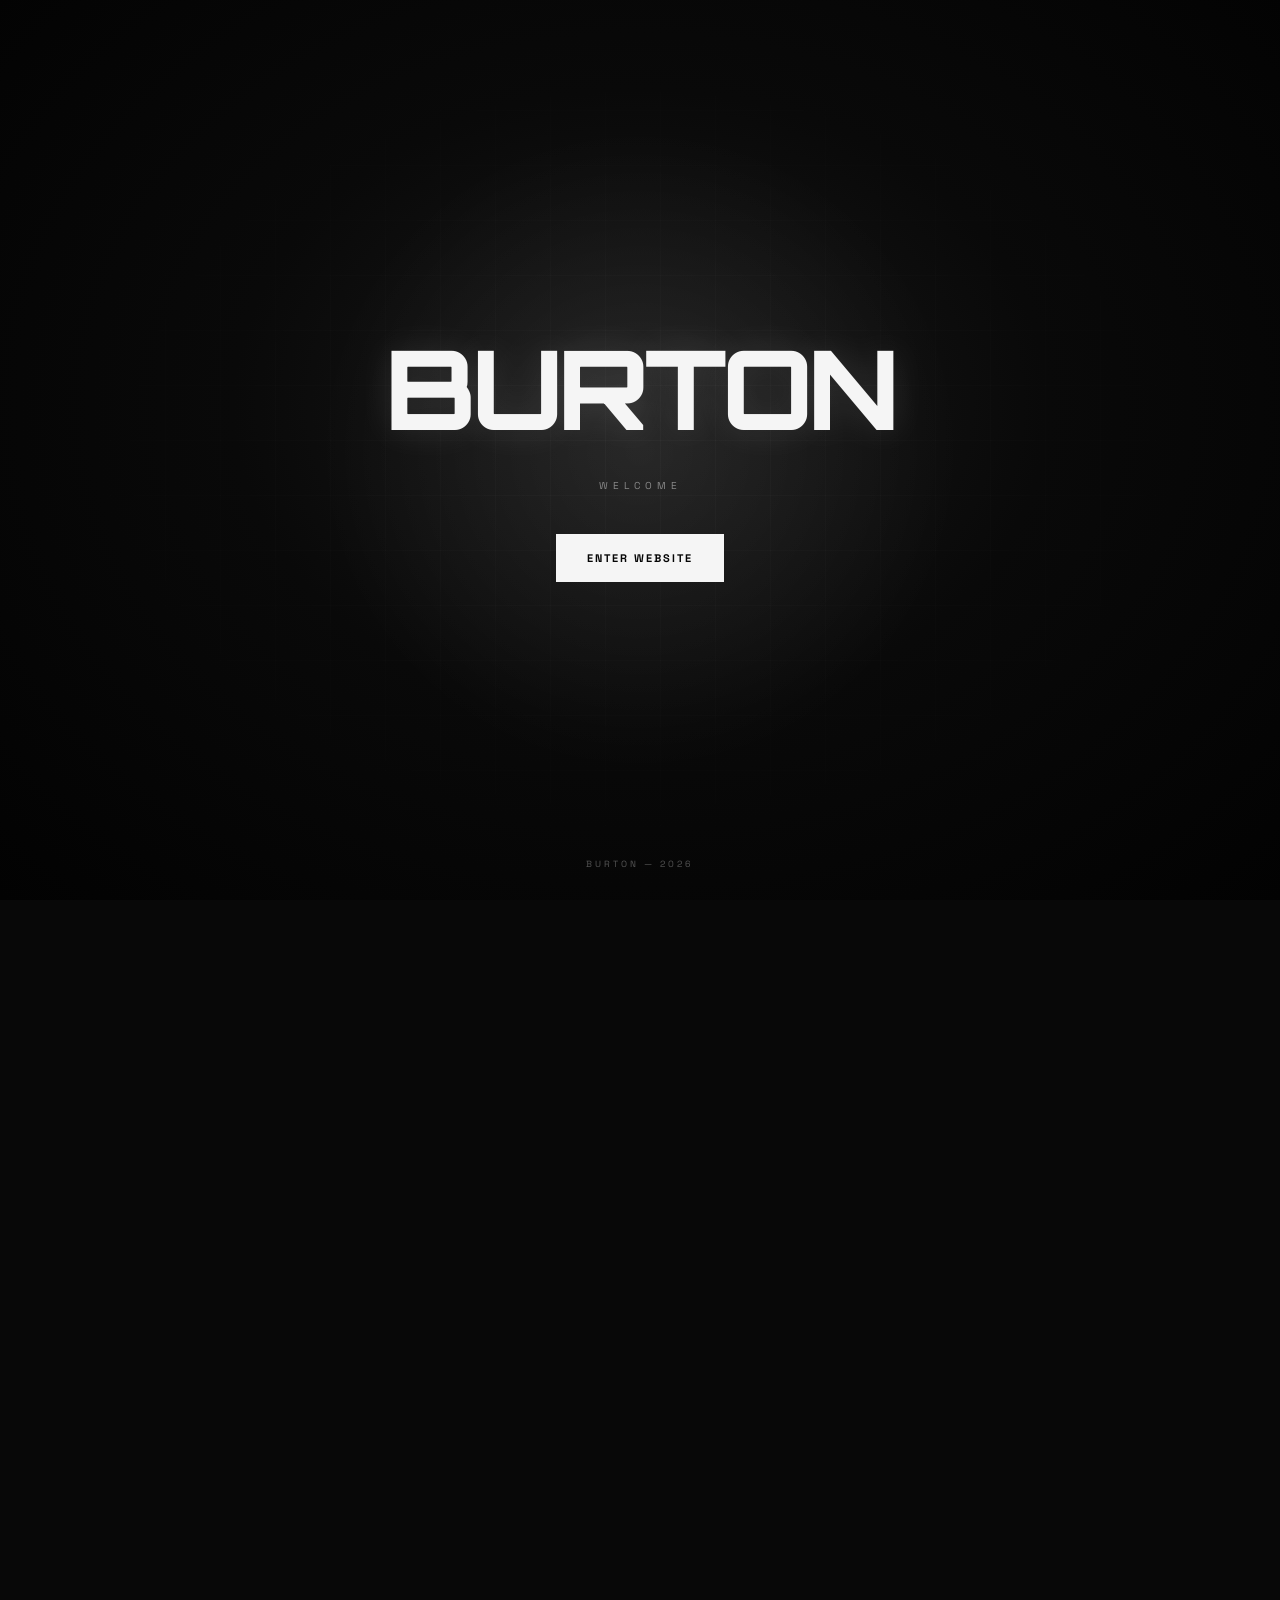
==== commit 21f437d0: "Add files via upload" ====
--- a/index.html
+++ b/index.html
@@ -12,17 +12,18 @@
     <meta name="description" content="BURTON — Personal Portfolio">
     <title>BURTON</title>
 
-    <link rel="stylesheet" href="style-gta.css">
+    <link rel="stylesheet" href="css/style.css">
 </head>
 <body>
 
 <div id="scrollProgress"></div>
+
     <!-- INTRO -->
     <div class="intro" id="intro">
         <div class="intro-content">
-            <div class="intro-logo">BURTON<span>.</span></div>
+            <div class="intro-logo">BURTON</div>
             <p>WELCOME </p>
-            <button id="enterButton" class="enter-button">ENTER WEBSITE <span>continue</span></button>
+            <button id="enterButton" class="enter-button">ENTER WEBSITE</button>
         </div>
         <div class="intro-footer">BURTON — 2026</div>
     </div>
@@ -33,7 +34,7 @@
         <!-- NAVBAR -->
         <header class="navbar">
             <a href="#home" class="brand interactive-logo navbar-logo">
-                BURTON<span>VI</span>
+                BURTON<span>.exe</span>
             </a>
 
             <button class="menu-toggle" id="menuToggle" aria-label="Open menu">
@@ -45,8 +46,9 @@
                 <a href="#home" class="active">HOME</a>
                 <a href="#about">ABOUT</a>
                 <a href="#projects">PROJECTS</a>
+                <a href="#music">MUSIC</a>
                 <a href="announcements.html">ANNOUNCEMENTS</a>
-                <a href="#music">MUSIC</a>
+                <a href="gallery.html">GALLERY</a>
                 <a href="#contact">CONTACT</a>
             </nav>
 
@@ -127,7 +129,7 @@
 
                 <div class="about-layout">
                     <div class="profile-frame">
-                        <img src="assets/photo/profile.jpg" alt="BURTON Profile">
+                        <img src="assets/photo/profile.png" alt="BURTON Profile">
                         <div class="profile-label">BURTON / PROFILE</div>
                     </div>
 
@@ -162,14 +164,14 @@
             <article class="project-card">
 
                 <div class="project-image">
-                    <img src="assets/photo/coming soon.png" alt="PROJECT">
+                    <img src="assets/photo/Dark Zone.png" alt="PROJECT">
                     <span class="project-number">01</span>
                 </div>
 
                 <div class="project-info">
                     <div>
-                        <h3>THIS TEXT IS PRIVATE</h3>
-                        <p>PRIVATE</p>
+                        <h3>Dark Zone website</h3>
+                        <p>coming soon</p>
                     </div>
 
                     <a href="404.html" class="project-arrow">
@@ -315,7 +317,7 @@
 
                 <div class="contact-links">
                     <a href="https://t.me/B6T09" target="_blank" rel="noopener noreferrer">
-                        TELEGRAM <span>continue</span>
+                        TELEGRAM <span>Open</span>
                     </a>
                 </div>
             </section>
@@ -323,7 +325,7 @@
 
         <!-- FOOTER -->
         <footer class="footer">
-            <a href="#home" class="brand">BURTON<span>.</span></a>
+            <a href="#home" class="brand">BURTON<span>.</span>exe</a>
             <p>DEVELOPED BY BURTON</p>
             <span>© <span id="currentYear">2026</span></span>
         </footer>
@@ -339,8 +341,9 @@
         <img id="viewerImage" src="" alt="Full size image">
     </div>
 
-    <script src="script.js"></script>
+    <script src="scripts/script.js"></script>
     <canvas id="particleCanvas"></canvas>
     <div id="scrollProgress"></div>
+    
 </body>
 </html>
--- a/css/style.css
+++ b/css/style.css
@@ -0,0 +1,1876 @@
+/* ==============================================
+   BURTON — Finglish : copy az file ha HARAM ast.
+============================================== */
+
+
+
+
+@import url('https://fonts.googleapis.com/css2?family=Orbitron:wght@400;500;600;700;800&family=Space+Grotesk:wght@300;400;500;600;700&display=swap');
+
+:root {
+    --bg: #080808;
+    --surface: #101010;
+    --surface-light: #171717;
+    --white: #f5f5f5;
+    --gray: #858585;
+    --border: rgba(255,255,255,.12);
+    --font: 'Space Grotesk', sans-serif;
+    --display: 'Orbitron', sans-serif;
+}
+
+* {
+    margin: 0;
+    padding: 0;
+    box-sizing: border-box;
+}
+
+html {
+    scroll-behavior: smooth;
+    scroll-padding-top: 90px;
+}
+
+body {
+    background: var(--bg);
+    color: var(--white);
+    font-family: var(--font);
+    overflow-x: hidden;
+}
+
+body.no-scroll {
+    overflow: hidden;
+}
+
+a {
+    color: inherit;
+    text-decoration: none;
+}
+
+button {
+    font: inherit;
+}
+
+img {
+    display: block;
+    max-width: 100%;
+}
+
+
+/* =====================================
+   BURTON — CINEMATIC INTRO
+===================================== */
+
+.intro {
+    position: fixed;
+    inset: 0;
+    z-index: 1000;
+    display: flex;
+    justify-content: center;
+    align-items: center;
+    overflow: hidden;
+    background:
+        radial-gradient(ellipse at 50% 45%, #191919 0%, #090909 45%, #020202 100%);
+    transition: opacity .8s ease, visibility .8s ease;
+}
+
+/* Background grid */
+.intro::before {
+    content: "";
+    position: absolute;
+    inset: 0;
+    background-image:
+        linear-gradient(rgba(255,255,255,.025) 1px, transparent 1px),
+        linear-gradient(90deg, rgba(255,255,255,.025) 1px, transparent 1px);
+    background-size: 55px 55px;
+    mask-image: radial-gradient(ellipse at center, black, transparent 75%);
+    pointer-events: none;
+}
+
+/* Moving light */
+.intro::after {
+    content: "";
+    position: absolute;
+    width: 55vw;
+    height: 55vw;
+    max-width: 650px;
+    max-height: 650px;
+    border-radius: 50%;
+    background: radial-gradient(circle, rgba(255,255,255,.075), transparent 70%);
+    animation: introLight 7s ease-in-out infinite alternate;
+    pointer-events: none;
+}
+
+.intro.hidden {
+    opacity: 0;
+    visibility: hidden;
+    pointer-events: none;
+}
+
+.intro-content {
+    position: relative;
+    z-index: 2;
+    text-align: center;
+    padding: 25px;
+    animation: introReveal 1.2s cubic-bezier(.2,.8,.2,1) both;
+}
+
+.intro-logo {
+    position: relative;
+    font-family: var(--display);
+    font-size: clamp(48px, 11vw, 110px);
+    font-weight: 800;
+    letter-spacing: -5px;
+    color: #f5f5f5;
+    text-shadow: 0 0 35px rgba(255,255,255,.12);
+    animation: logoGlow 4s ease-in-out infinite alternate;
+}
+
+.intro-logo span,
+.brand span {
+    color: #888;
+}
+
+.intro-content > p {
+    color: #888;
+    font-size: 10px;
+    letter-spacing: 5px;
+    margin: 22px 0 42px;
+    animation: introText 1.5s ease both;
+}
+
+/* ENTER BUTTON */
+
+.enter-button {
+    position: relative;
+    overflow: hidden;
+    background: #f5f5f5;
+    color: #050505;
+    border: 1px solid #f5f5f5;
+    padding: 16px 30px;
+    font-size: 11px;
+    font-weight: 700;
+    letter-spacing: 2px;
+    cursor: pointer;
+    transition: .35s ease;
+}
+
+.enter-button span {
+    display: inline-block;
+    margin-left: 15px;
+    transition: transform .35s ease;
+}
+
+.enter-button:hover {
+    background: transparent;
+    color: #fff;
+    box-shadow: 0 0 30px rgba(255,255,255,.12);
+    transform: translateY(-3px);
+}
+
+.enter-button:hover span {
+    transform: translateX(5px);
+}
+
+/* Bottom footer */
+
+.intro-footer {
+    position: absolute;
+    z-index: 2;
+    bottom: 30px;
+    color: #555;
+    font-size: 9px;
+    letter-spacing: 3px;
+}
+
+/* Animations */
+
+@keyframes introReveal {
+    from {
+        opacity: 0;
+        transform: translateY(25px);
+        filter: blur(10px);
+    }
+    to {
+        opacity: 1;
+        transform: translateY(0);
+        filter: blur(0);
+    }
+}
+
+@keyframes introText {
+    from {
+        opacity: 0;
+        letter-spacing: 12px;
+    }
+    to {
+        opacity: 1;
+        letter-spacing: 5px;
+    }
+}
+
+@keyframes introLight {
+    from {
+        transform: translate(-15%, -10%) scale(.85);
+    }
+    to {
+        transform: translate(15%, 10%) scale(1.15);
+    }
+}
+
+@keyframes logoGlow {
+    from {
+        text-shadow: 0 0 15px rgba(255,255,255,.08);
+    }
+    to {
+        text-shadow: 0 0 35px rgba(255,255,255,.2);
+    }
+}
+
+@media (prefers-reduced-motion: reduce) {
+    .intro-content,
+    .intro-logo,
+    .intro::after {
+        animation: none;
+    }
+}
+
+
+/* SITE */
+
+.site {
+    opacity: 0;
+    visibility: hidden;
+    transition: opacity .7s ease;
+}
+
+.site.visible {
+    opacity: 1;
+    visibility: visible;
+}
+
+/* =====================================
+   BURTON — DYNAMIC FLOATING NAVBAR
+===================================== */
+
+.navbar {
+    height: 78px;
+    width: 100%;
+    padding: 0 7%;
+
+    display: flex;
+    align-items: center;
+    justify-content: space-between;
+
+    position: sticky;
+    top: 0;
+    z-index: 1000;
+
+    background: rgba(8, 8, 8, .96);
+    border-bottom: 1px solid var(--border);
+
+    backdrop-filter: blur(15px);
+    -webkit-backdrop-filter: blur(15px);
+
+    transition:
+        width .45s cubic-bezier(.2,.8,.2,1),
+        height .45s cubic-bezier(.2,.8,.2,1),
+        top .45s cubic-bezier(.2,.8,.2,1),
+        padding .45s ease,
+        border-radius .45s ease,
+        background .45s ease,
+        border-color .45s ease,
+        box-shadow .45s ease;
+}
+
+/* SCROLLED STATE */
+
+.navbar.navbar-floating {
+    width: min(92%, 1100px);
+    height: 64px;
+
+    margin: 0 auto;
+    top: 14px;
+
+    padding: 0 28px;
+
+    border: 1px solid rgba(255,255,255,.12);
+    border-radius: 50px;
+
+    background: rgba(5,5,5,.78);
+
+    backdrop-filter: blur(24px) saturate(160%);
+    -webkit-backdrop-filter: blur(24px) saturate(160%);
+
+    box-shadow:
+        0 12px 40px rgba(0,0,0,.35),
+        0 0 20px rgba(255,255,255,.025);
+}
+
+/* BRAND */
+
+.brand {
+    font-family: var(--display);
+    font-size: 21px;
+    font-weight: 800;
+    letter-spacing: -1px;
+    white-space: nowrap;
+}
+
+/* LINKS */
+
+.nav-links {
+    display: flex;
+    align-items: center;
+    gap: 34px;
+}
+
+.nav-links a {
+    font-size: 10px;
+    color: var(--gray);
+    letter-spacing: 1px;
+    transition: color .25s;
+}
+
+.nav-links a:hover,
+.nav-links a.active {
+    color: var(--white);
+}
+
+/* MUSIC BUTTON */
+
+.music-button {
+    background: transparent;
+    color: var(--white);
+    border: 1px solid var(--border);
+    padding: 10px 14px;
+    font-size: 9px;
+    letter-spacing: 1px;
+    cursor: pointer;
+    white-space: nowrap;
+    transition: .3s ease;
+}
+
+.music-button:hover,
+.music-button.playing {
+    background: var(--white);
+    color: #080808;
+}
+
+/* MENU */
+
+.menu-toggle {
+    display: none;
+}
+
+/* MOBILE */
+
+@media (max-width: 768px) {
+
+    .navbar {
+        height: 68px;
+        padding: 0 6%;
+    }
+
+    .navbar.navbar-floating {
+        width: 92%;
+        height: 60px;
+        top: 10px;
+        padding: 0 20px;
+    }
+
+}
+
+/* RIBBON */
+
+.ribbon {
+    width: 100%;
+    overflow: hidden;
+    height: 44px;
+    background: #101010;
+    border-bottom: 1px solid var(--border);
+}
+
+.ribbon-track {
+    display: flex;
+    width: max-content;
+    height: 100%;
+    animation: ribbonMove 35s linear infinite;
+    will-change: transform;
+}
+
+.ribbon-group {
+    display: flex;
+    flex-shrink: 0;
+    align-items: center;
+    gap: 0;
+    padding: 0;
+}
+
+.ribbon-image {
+    display: block;
+    width: 110px;
+    height: 44px;
+    object-fit: cover;
+    flex: 0 0 110px;
+    margin: 0;
+    padding: 0;
+    border: 0;
+}
+
+@keyframes ribbonMove {
+    from {
+        transform: translateX(0);
+    }
+    to {
+        transform: translateX(-50%);
+    }
+}
+
+.ribbon:hover .ribbon-track {
+    animation-play-state: paused;
+}
+
+/* GENERAL SECTIONS */
+
+.section {
+    padding: 120px 10%;
+    position: relative;
+    border-bottom: 1px solid var(--border);
+}
+
+.section-heading {
+    margin-bottom: 55px;
+}
+
+.section-heading > span,
+.small-label {
+    color: var(--gray);
+    font-size: 10px;
+    letter-spacing: 3px;
+}
+
+.section-heading h2 {
+    font-family: var(--display);
+    font-size: clamp(30px, 5vw, 58px);
+    margin-top: 17px;
+    letter-spacing: -2px;
+}
+
+.section-heading h2 span {
+    color: #777;
+}
+
+/* HERO */
+
+.hero {
+    min-height: 690px;
+    height: calc(100vh - 122px);
+    max-height: 900px;
+    display: flex;
+    align-items: center;
+    overflow: hidden;
+}
+
+.hero-content {
+    position: relative;
+    z-index: 2;
+}
+
+.eyebrow {
+    color: #aaa;
+    font-size: 10px;
+    letter-spacing: 2px;
+    margin-bottom: 35px;
+}
+
+.status-dot {
+    width: 7px;
+    height: 7px;
+    display: inline-block;
+    background: #aaa;
+    border-radius: 50%;
+    margin-right: 10px;
+}
+
+.hero h1 {
+    font-family: var(--display);
+    font-size: clamp(55px, 10vw, 125px);
+    line-height: .99;
+    letter-spacing: -7px;
+}
+
+.hero h1 span {
+    color: #777;
+}
+
+.hero-description {
+    margin-top: 30px;
+    color: var(--gray);
+    line-height: 2;
+    font-size: 14px;
+}
+
+.hero-actions {
+    display: flex;
+    flex-wrap: wrap;
+    gap: 13px;
+    margin-top: 35px;
+}
+
+.primary-button,
+.secondary-button {
+    padding: 15px 22px;
+    font-size: 10px;
+    letter-spacing: 1px;
+    transition: .3s;
+}
+
+.primary-button {
+    background: var(--white);
+    color: #080808;
+}
+
+.secondary-button {
+    border: 1px solid var(--border);
+}
+
+.primary-button:hover {
+    background: #bbb;
+}
+
+.secondary-button:hover {
+    background: var(--surface-light);
+}
+
+.hero-side {
+    position: absolute;
+    right: 10%;
+    top: 40%;
+    color: var(--gray);
+    font-size: 10px;
+    letter-spacing: 3px;
+    line-height: 1.8;
+}
+
+.hero-index {
+    color: var(--white);
+}
+
+.hero-line {
+    width: 70px;
+    height: 1px;
+    background: #555;
+    margin: 17px 0;
+}
+
+.hero-bottom {
+    position: absolute;
+    left: 10%;
+    right: 10%;
+    bottom: 30px;
+    display: flex;
+    justify-content: space-between;
+    color: #666;
+    font-size: 9px;
+    letter-spacing: 2px;
+}
+
+/* ABOUT */
+
+.about-layout {
+    display: grid;
+    grid-template-columns: minmax(220px, .8fr) 1.2fr;
+    gap: 80px;
+    align-items: center;
+}
+
+.profile-frame {
+    position: relative;
+    background: var(--surface);
+    border: 1px solid var(--border);
+    padding: 12px;
+}
+
+.profile-frame img {
+    width: 100%;
+    aspect-ratio: 4 / 5;
+    object-fit: cover;
+    background: #161616;
+}
+
+.profile-label {
+    padding: 14px 3px 3px;
+    color: var(--gray);
+    font-size: 9px;
+    letter-spacing: 2px;
+}
+
+.about-content h3 {
+    font-family: var(--display);
+    font-size: clamp(28px, 4vw, 48px);
+    line-height: 1.25;
+    margin: 20px 0;
+}
+
+.about-content h3 span {
+    color: #777;
+}
+
+.about-content > p {
+    max-width: 550px;
+    color: var(--gray);
+    line-height: 2;
+    font-size: 14px;
+}
+
+.about-stats {
+    display: flex;
+    gap: 45px;
+    margin-top: 40px;
+    flex-wrap: wrap;
+}
+
+.about-stats div {
+    display: flex;
+    flex-direction: column;
+    gap: 8px;
+}
+
+.about-stats strong {
+    font-family: var(--display);
+    font-size: 25px;
+}
+
+.about-stats span {
+    font-size: 9px;
+    color: var(--gray);
+    letter-spacing: 1px;
+}
+
+/* PROJECTS */
+
+.projects-grid {
+    display: grid;
+    grid-template-columns: repeat(3, minmax(0, 1fr));
+    gap: 22px;
+}
+
+.project-card {
+    min-width: 0;
+}
+
+.project-image {
+    position: relative;
+    overflow: hidden;
+    background: var(--surface);
+    aspect-ratio: 4 / 3;
+    border: 1px solid var(--border);
+}
+
+.project-image img {
+    width: 100%;
+    height: 100%;
+    object-fit: cover;
+    transition: transform .5s;
+}
+
+.project-card:hover .project-image img {
+    transform: scale(1.06);
+}
+
+.project-number {
+    position: absolute;
+    top: 13px;
+    left: 13px;
+    background: #080808;
+    padding: 8px 10px;
+    font-size: 9px;
+}
+
+.project-info {
+    display: flex;
+    justify-content: space-between;
+    align-items: center;
+    padding: 20px 2px;
+    border-bottom: 1px solid var(--border);
+}
+
+.project-info h3 {
+    font-family: var(--display);
+    font-size: 13px;
+    letter-spacing: 1px;
+}
+
+.project-info p {
+    margin-top: 8px;
+    color: var(--gray);
+    font-size: 11px;
+}
+
+.project-arrow {
+    font-size: 20px;
+    color: var(--gray);
+}
+
+
+
+/* IMAGE VIEWER */
+
+.image-viewer {
+    position: fixed;
+    inset: 0;
+    z-index: 2000;
+    background: rgba(0,0,0,.95);
+    display: none;
+    align-items: center;
+    justify-content: center;
+    padding: 30px;
+}
+
+.image-viewer.active {
+    display: flex;
+}
+
+.image-viewer img {
+    max-width: 90%;
+    max-height: 85vh;
+    object-fit: contain;
+}
+
+.image-viewer button {
+    position: absolute;
+    right: 30px;
+    top: 20px;
+    color: white;
+    border: 0;
+    background: none;
+    font-size: 40px;
+    cursor: pointer;
+}
+
+/* CONTACT */
+
+.contact-description {
+    color: var(--gray);
+    line-height: 2;
+    font-size: 14px;
+    margin-top: -25px;
+    margin-bottom: 35px;
+}
+
+.contact-links {
+    border-top: 1px solid var(--border);
+}
+
+.contact-links a {
+    display: flex;
+    justify-content: space-between;
+    padding: 23px 5px;
+    border-bottom: 1px solid var(--border);
+    font-family: var(--display);
+    font-size: 14px;
+    letter-spacing: 2px;
+    transition: padding .25s, color .25s;
+}
+
+.contact-links a:hover {
+    padding-left: 15px;
+    color: #aaa;
+}
+
+/* FOOTER */
+
+.footer {
+    padding: 35px 10%;
+    display: flex;
+    justify-content: space-between;
+    align-items: center;
+    gap: 20px;
+}
+
+.footer p,
+.footer > span {
+    color: var(--gray);
+    font-size: 9px;
+    letter-spacing: 1px;
+}
+
+/* RESPONSIVE */
+
+@media (max-width: 900px) {
+
+    .navbar {
+        padding: 0 5%;
+    }
+
+    .nav-links {
+        gap: 17px;
+    }
+
+    .section {
+        padding: 90px 7%;
+    }
+
+    .about-layout {
+        gap: 40px;
+    }
+
+    .hero-side {
+        right: 7%;
+    }
+
+    .hero-bottom {
+        left: 7%;
+        right: 7%;
+    }
+}
+
+@media (max-width: 700px) {
+
+    .navbar {
+        height: 68px;
+    }
+
+    .menu-toggle {
+        display: flex;
+        width: 34px;
+        height: 34px;
+        flex-direction: column;
+        justify-content: center;
+        gap: 6px;
+        background: transparent;
+        border: 0;
+        cursor: pointer;
+        order: 3;
+    }
+
+    .menu-toggle span {
+        width: 23px;
+        height: 1px;
+        background: white;
+        transition: .3s;
+    }
+
+    .menu-toggle.active span:first-child {
+        transform: translateY(3.5px) rotate(45deg);
+    }
+
+    .menu-toggle.active span:last-child {
+        transform: translateY(-3.5px) rotate(-45deg);
+    }
+
+    .nav-links {
+        display: none;
+        position: absolute;
+        top: 68px;
+        left: 0;
+        width: 100%;
+        padding: 25px 7%;
+        background: #0a0a0a;
+        border-bottom: 1px solid var(--border);
+        flex-direction: column;
+        align-items: flex-start;
+        gap: 25px;
+    }
+
+    .nav-links.open {
+        display: flex;
+    }
+
+    .music-button {
+        margin-left: auto;
+        margin-right: 15px;
+        padding: 8px;
+        font-size: 8px;
+    }
+
+    .ribbon {
+        height: 36px;
+    }
+
+    .ribbon-image {
+        width: 80px;
+        height: 36px;
+        flex-basis: 80px;
+    }
+
+    .section {
+        padding: 75px 6%;
+    }
+
+    .hero {
+        min-height: 620px;
+        height: calc(100svh - 104px);
+    }
+
+    .hero h1 {
+        font-size: clamp(48px, 12vw, 80px);
+        letter-spacing: -4px;
+    }
+
+    .hero-side {
+        display: none;
+    }
+
+    .hero-bottom {
+        left: 6%;
+        right: 6%;
+        font-size: 8px;
+    }
+
+    .about-layout {
+        grid-template-columns: 1fr;
+        gap: 35px;
+    }
+
+    .profile-frame {
+        max-width: 380px;
+    }
+
+    .projects-grid {
+        grid-template-columns: 1fr;
+        gap: 35px;
+    }
+
+    .gallery-grid {
+        grid-template-columns: repeat(2, minmax(0, 1fr));
+        gap: 10px;
+    }
+
+    .footer {
+        padding: 30px 6%;
+        flex-wrap: wrap;
+    }
+}
+
+@media (max-width: 400px) {
+
+    .brand {
+        font-size: 17px;
+    }
+
+    .music-button {
+        font-size: 7px;
+    }
+
+    .gallery-grid {
+        grid-template-columns: 1fr;
+    }
+
+    .hero-actions {
+        flex-direction: column;
+        align-items: flex-start;
+    }
+}
+
+@media (prefers-reduced-motion: reduce) {
+    *,
+    *::before,
+    *::after {
+        scroll-behavior: auto !important;
+        animation-duration: .01ms !important;
+        transition-duration: .01ms !important;
+    }
+}
+
+
+/* BURTON UPDATE LOG */
+
+.updates-section {
+    padding: 30px 7%;
+    background: #0b0b0b;
+    border-bottom: 1px solid var(--border);
+    overflow: hidden;
+}
+
+.updates-header {
+    display: flex;
+    align-items: center;
+    justify-content: space-between;
+    margin-bottom: 22px;
+}
+
+.updates-label {
+    color: #777;
+    font-size: 9px;
+    letter-spacing: 3px;
+}
+
+.updates-header h2 {
+    font-family: var(--display);
+    font-size: 18px;
+    margin-top: 8px;
+}
+
+.updates-header h2 span {
+    color: #777;
+}
+
+.updates-live {
+    color: #888;
+    font-size: 9px;
+    letter-spacing: 2px;
+}
+
+.updates-live i {
+    display: inline-block;
+    width: 6px;
+    height: 6px;
+    background: #aaa;
+    border-radius: 50%;
+    margin-right: 7px;
+}
+
+.updates-window {
+    width: 100%;
+    overflow: hidden;
+}
+
+.updates-track {
+    display: flex;
+    width: max-content;
+    gap: 14px;
+    animation: none;
+}
+
+.updates-track.updates-moving {
+    animation: updatesScroll 35s linear infinite;
+}
+
+.update-card {
+    width: 310px;
+    min-height: 105px;
+    padding: 17px;
+    flex-shrink: 0;
+    background: #111;
+    border: 1px solid var(--border);
+    display: flex;
+    flex-direction: column;
+    justify-content: space-between;
+    transition: border-color .3s;
+}
+
+.update-card:hover {
+    border-color: #888;
+}
+
+.update-top {
+    display: flex;
+    justify-content: space-between;
+    align-items: center;
+}
+
+.update-version {
+    color: #eee;
+    font-family: var(--display);
+    font-size: 12px;
+}
+
+.update-date {
+    color: #666;
+    font-size: 9px;
+}
+
+.update-title {
+    font-size: 11px;
+    letter-spacing: 1px;
+    margin-top: 12px;
+}
+
+.update-description {
+    color: #777;
+    font-size: 10px;
+    margin-top: 6px;
+}
+
+@keyframes updatesScroll {
+    from {
+        transform: translateX(0);
+    }
+    to {
+        transform: translateX(-50%);
+    }
+}
+
+@media (max-width: 600px) {
+    .updates-section {
+        padding: 25px 6%;
+    }
+
+    .update-card {
+        width: 270px;
+    }
+
+    .updates-header h2 {
+        font-size: 15px;
+    }
+}
+
+
+/* =====================================
+   BURTON CINEMATIC EFFECTS
+===================================== */
+
+/* HERO LIGHT */
+.hero {
+    isolation: isolate;
+}
+
+.hero::before {
+    content: "";
+    position: absolute;
+    inset: 0;
+    z-index: 0;
+    pointer-events: none;
+    background: radial-gradient(
+        circle 350px at var(--glow-x, 50%) var(--glow-y, 50%),
+        rgba(255,255,255,.075),
+        transparent 75%
+    );
+    transition: opacity .3s;
+}
+
+/* SCROLL REVEAL */
+.cinematic-reveal {
+    opacity: 0;
+    transform: translateY(28px) scale(.985);
+    transition:
+        opacity .8s ease,
+        transform .8s cubic-bezier(.2,.7,.2,1);
+}
+
+.cinematic-reveal.is-revealed {
+    opacity: 1;
+    transform: translateY(0) scale(1);
+}
+
+/* CUSTOM CURSOR */
+.cinematic-cursor {
+    position: fixed;
+    top: 0;
+    left: 0;
+    pointer-events: none;
+    z-index: 9999;
+    border-radius: 50%;
+    transform: translate(-50%, -50%);
+    opacity: 0;
+}
+
+.cursor-ring {
+    width: 38px;
+    height: 38px;
+    border: 1px solid rgba(255,255,255,.65);
+    transition:
+        width .25s ease,
+        height .25s ease,
+        border-color .25s ease,
+        background .25s ease;
+}
+
+.cursor-dot {
+    width: 5px;
+    height: 5px;
+    background: white;
+}
+
+.cursor-ring.is-hovering {
+    width: 65px;
+    height: 65px;
+    background: rgba(255,255,255,.06);
+    border-color: white;
+}
+
+body.cinematic-cursor-active {
+    cursor: none;
+}
+
+body.cinematic-cursor-active a,
+body.cinematic-cursor-active button,
+body.cinematic-cursor-active .gallery-item {
+    cursor: none;
+}
+
+/* SMOOTH INTERACTIONS */
+.project-card,
+.gallery-item,
+.contact-links a {
+    transition:
+        opacity .35s ease,
+        transform .35s ease,
+        border-color .35s ease;
+}
+
+/* ACCESSIBILITY */
+@media (prefers-reduced-motion: reduce) {
+    .cinematic-reveal {
+        opacity: 1;
+        transform: none;
+        transition: none;
+    }
+
+    .hero::before {
+        display: none;
+    }
+}
+
+/* MOBILE */
+@media (max-width: 700px), (hover: none) {
+    .cinematic-cursor {
+        display: none;
+    }
+
+    body.cinematic-cursor-active {
+        cursor: auto;
+    }
+}
+
+/* BURTON AUTO TYPING */
+
+#typingText {
+    color: #f5f5f5;
+    letter-spacing: .5px;
+}
+
+.typing-cursor {
+    display: inline-block;
+    color: #fff;
+    font-weight: 400;
+    margin-left: 3px;
+    animation: typingBlink .8s steps(2, start) infinite;
+}
+
+@keyframes typingBlink {
+    to {
+        visibility: hidden;
+    }
+}
+
+@media (prefers-reduced-motion: reduce) {
+    .typing-cursor {
+        animation: none;
+    }
+}
+
+/* =====================================
+   BURTON — INTERACTIVE PARTICLES
+===================================== */
+
+#particleCanvas {
+    position: fixed;
+    inset: 0;
+    width: 100%;
+    height: 100%;
+    pointer-events: none;
+    z-index: 1;
+    opacity: 0.55;
+}
+
+#site {
+    position: relative;
+    z-index: 2;
+}
+
+@media (prefers-reduced-motion: reduce) {
+    #particleCanvas {
+        display: none;
+    }
+}
+
+/* =====================================
+   BURTON — MUSIC SECTION
+===================================== */
+
+.music-panel {
+    display: grid;
+    grid-template-columns: 240px 1fr;
+    gap: 35px;
+    align-items: center;
+    padding: 25px;
+    background: #101010;
+    border: 1px solid var(--border);
+}
+
+.music-cover {
+    width: 100%;
+    aspect-ratio: 1;
+    background:
+        radial-gradient(circle at center, #333 0%, #151515 45%, #080808 100%);
+    border: 1px solid var(--border);
+    display: flex;
+    align-items: center;
+    justify-content: center;
+}
+
+.music-cover-inner {
+    display: flex;
+    flex-direction: column;
+    align-items: center;
+    gap: 20px;
+}
+
+.music-cover-inner span {
+    font-family: var(--display);
+    font-size: 20px;
+    letter-spacing: 3px;
+}
+
+.music-cover-inner strong {
+    font-size: 75px;
+    color: #aaa;
+}
+
+.music-cover-inner small {
+    font-size: 9px;
+    letter-spacing: 4px;
+    color: var(--gray);
+}
+
+.music-details {
+    min-width: 0;
+}
+
+.music-label {
+    font-size: 9px;
+    color: var(--gray);
+    letter-spacing: 3px;
+}
+
+.music-details h3 {
+    font-family: var(--display);
+    font-size: clamp(19px, 3vw, 30px);
+    margin-top: 18px;
+}
+
+.music-details p {
+    color: var(--gray);
+    font-size: 13px;
+    margin-top: 10px;
+}
+
+.music-visualizer {
+    height: 65px;
+    display: flex;
+    align-items: center;
+    gap: 5px;
+    margin: 25px 0;
+}
+
+.music-visualizer i {
+    display: block;
+    width: 4px;
+    height: 8px;
+    background: #aaa;
+    border-radius: 5px;
+}
+
+.music-visualizer.playing i {
+    animation: musicBars .7s ease-in-out infinite alternate;
+}
+
+.music-visualizer i:nth-child(3n) {
+    animation-delay: .2s;
+}
+
+.music-visualizer i:nth-child(2n) {
+    animation-delay: .4s;
+}
+
+@keyframes musicBars {
+    from { height: 8px; }
+    to { height: 55px; }
+}
+
+.music-play {
+    background: white;
+    color: black;
+    border: none;
+    padding: 14px 22px;
+    font-size: 10px;
+    letter-spacing: 2px;
+    cursor: pointer;
+    transition: .25s;
+}
+
+.music-play:hover {
+    background: #aaa;
+}
+
+.music-play span {
+    margin-left: 15px;
+}
+
+/* MOBILE */
+
+@media (max-width: 700px) {
+    .music-panel {
+        grid-template-columns: 1fr;
+        gap: 25px;
+        padding: 17px;
+    }
+
+    .music-cover {
+        max-width: 260px;
+        margin: auto;
+    }
+
+    .music-details {
+        text-align: center;
+    }
+
+    .music-visualizer {
+        justify-content: center;
+    }
+}
+
+@media (prefers-reduced-motion: reduce) {
+    .music-visualizer.playing i {
+        animation: none;
+        height: 15px;
+    }
+}
+
+#scrollProgress {
+    position: fixed !important;
+    top: 0 !important;
+    left: 0 !important;
+    width: 0%;
+    height: 4px !important;
+    background: linear-gradient(
+        90deg,
+        #ff0000,
+        #ff9900,
+        #ffff00,
+        #00ff00,
+        #00ffff,
+        #0066ff,
+        #9900ff,
+        #ff0000
+    );
+    z-index: 999999 !important;
+    pointer-events: none;
+    box-shadow: 0 0 12px #00ffff;
+    transition: width 0.08s linear;
+}
+
+/* BURTON — MONOCHROME INTERACTIVE LOGO */
+
+.interactive-logo {
+    position: relative;
+    display: inline-block;
+    transform-style: preserve-3d;
+    transform: perspective(800px)
+        rotateX(var(--logo-rx, 0deg))
+        rotateY(var(--logo-ry, 0deg))
+        scale(var(--logo-scale, 1));
+
+    transition:
+        transform 0.2s ease,
+        text-shadow 0.3s ease;
+
+    will-change: transform;
+}
+
+.interactive-logo:hover {
+    text-shadow:
+        0 0 5px rgba(0, 0, 0, 0.438),
+        0 0 18px rgba(26, 25, 25, 0.15);
+}
+
+.hero-logo {
+    transform-origin: center;
+}
+
+.navbar-logo {
+    transform-origin: center;
+}
+
+@media (hover: none) {
+    .interactive-logo {
+        animation: whiteLogoGlow 4s ease-in-out infinite;
+    }
+
+    @keyframes whiteLogoGlow {
+        0%, 100% {
+            text-shadow: 0 0 3px rgba(3, 3, 3, 0.253);
+        }
+
+        50% {
+            text-shadow: 0 0 12px rgba(255,255,255,0.25);
+        }
+    }
+}
+
+@media (prefers-reduced-motion: reduce) {
+    .interactive-logo {
+        animation: none !important;
+        transition: none !important;
+    }
+}
+
+
+/* =========================================
+   BURTON — PROJECT GLITCH HOVER
+========================================= */
+
+.project-card {
+    position: relative;
+    isolation: isolate;
+}
+
+/* Cinematic light scan */
+
+.project-card::after {
+    content: "";
+    position: absolute;
+    inset: 0;
+    z-index: 3;
+    pointer-events: none;
+
+    background: linear-gradient(
+        110deg,
+        transparent 25%,
+        rgba(255,255,255,.13) 48%,
+        transparent 70%
+    );
+
+    transform: translateX(-120%);
+    opacity: 0;
+}
+
+.project-card:hover::after {
+    opacity: 1;
+    animation: projectScan .7s ease-out;
+}
+
+/* Digital glitch */
+
+.project-card:hover {
+    animation: projectGlitch .35s ease-out;
+    box-shadow:
+        0 0 0 1px rgba(255,255,255,.12),
+        0 10px 35px rgba(255,255,255,.06);
+}
+
+/* Project title */
+
+.project-card h3 {
+    transition: text-shadow .25s ease;
+}
+
+.project-card:hover h3 {
+    text-shadow:
+        2px 0 rgba(255,255,255,.35),
+        -2px 0 rgba(150,150,150,.35);
+}
+
+@keyframes projectScan {
+    0% {
+        transform: translateX(-120%);
+    }
+
+    100% {
+        transform: translateX(120%);
+    }
+}
+
+@keyframes projectGlitch {
+    0%, 100% {
+        transform: translateX(0);
+    }
+
+    25% {
+        transform: translateX(2px);
+    }
+
+    50% {
+        transform: translateX(-2px);
+    }
+
+    75% {
+        transform: translateX(1px);
+    }
+}
+
+@media (prefers-reduced-motion: reduce) {
+    .project-card:hover,
+    .project-card:hover::after {
+        animation: none;
+    }
+}
+
+/* ================================
+   BURTON MUSIC PLAYER
+================================ */
+
+.music-player-controls {
+    display: flex;
+    align-items: center;
+    justify-content: center;
+    gap: 14px;
+    margin-top: 24px;
+}
+
+.track-control {
+    width: 44px;
+    height: 44px;
+    border: 1px solid rgba(255,255,255,0.2);
+    background: transparent;
+    color: #fff;
+    font-size: 16px;
+    cursor: pointer;
+    transition: 0.25s ease;
+}
+
+.track-control:hover {
+    background: #fff;
+    color: #000;
+    border-color: #fff;
+}
+
+.track-control:active {
+    transform: scale(0.92);
+}
+
+/* PLAYLIST */
+
+.music-playlist {
+    width: 100%;
+    margin-top: 55px;
+}
+
+.playlist-heading {
+    display: flex;
+    align-items: center;
+    justify-content: space-between;
+    gap: 20px;
+    margin-bottom: 20px;
+    padding-bottom: 18px;
+    border-bottom: 1px solid rgba(255,255,255,0.15);
+}
+
+.playlist-heading h3 {
+    margin-top: 8px;
+    font-size: 25px;
+    letter-spacing: 3px;
+}
+
+.playlist-heading h3 span {
+    color: #888;
+}
+
+#playlistCount {
+    color: #888;
+    font-size: 11px;
+    letter-spacing: 2px;
+}
+
+/* TRACK ITEMS */
+
+.playlist-items {
+    display: flex;
+    flex-direction: column;
+    gap: 8px;
+}
+
+.playlist-track {
+    width: 100%;
+    display: flex;
+    align-items: center;
+    gap: 20px;
+    padding: 17px 20px;
+    border: 1px solid rgba(255,255,255,0.08);
+    background: rgba(255,255,255,0.025);
+    color: #fff;
+    text-align: left;
+    cursor: pointer;
+    transition: 0.25s ease;
+}
+
+.playlist-track:hover {
+    background: rgba(255,255,255,0.08);
+    border-color: rgba(255,255,255,0.25);
+    transform: translateX(4px);
+}
+
+.playlist-track.active {
+    background: rgba(255,255,255,0.1);
+    border-color: rgba(255,255,255,0.45);
+}
+
+.playlist-track-number {
+    min-width: 28px;
+    color: #777;
+    font-family: monospace;
+    font-size: 13px;
+}
+
+.playlist-track-info {
+    display: flex;
+    flex-direction: column;
+    gap: 5px;
+    flex: 1;
+    min-width: 0;
+}
+
+.playlist-track-title {
+    font-size: 13px;
+    font-weight: 600;
+    letter-spacing: 1px;
+    overflow: hidden;
+    text-overflow: ellipsis;
+    white-space: nowrap;
+}
+
+.playlist-track-artist {
+    color: #888;
+    font-size: 11px;
+    letter-spacing: 1px;
+}
+
+.playlist-track-status {
+    color: #999;
+    font-size: 10px;
+    letter-spacing: 1.5px;
+}
+
+.playlist-track.active .playlist-track-status {
+    color: #fff;
+}
+
+/* MOBILE */
+
+@media (max-width: 600px) {
+    .playlist-heading {
+        align-items: flex-start;
+    }
+
+    .playlist-heading h3 {
+        font-size: 21px;
+    }
+
+    .playlist-track {
+        padding: 15px 12px;
+        gap: 12px;
+    }
+
+    .playlist-track-title {
+        font-size: 12px;
+    }
+
+    .music-player-controls {
+        gap: 9px;
+    }
+
+    .track-control {
+        width: 40px;
+        height: 40px;
+    }
+}
+
+/* =====================================
+   BURTON — TRANSPARENT TEXT SELECTION
+===================================== */
+
+::selection {
+    background: transparent;
+    color: inherit;
+    text-shadow: none;
+}
+
+::-moz-selection {
+    background: transparent;
+    color: inherit;
+    text-shadow: none;
+}
+
+
+/* =====================================
+   BURTON — GLOBAL IMAGE SHIMMER
+===================================== */
+
+img {
+    background: #17171d;
+}
+
+/* Loading state */
+
+img:not([data-loaded="true"]) {
+    background:
+        linear-gradient(
+            110deg,
+            #17171d 8%,
+            #252530 18%,
+            #17171d 33%
+        );
+    background-size: 200% 100%;
+    animation: imageShimmer 1.5s linear infinite;
+}
+
+/* Loaded state */
+
+img[data-loaded="true"] {
+    animation: imageFadeIn 0.45s ease both;
+}
+
+@keyframes imageShimmer {
+    to {
+        background-position-x: -200%;
+    }
+}
+
+@keyframes imageFadeIn {
+    from {
+        opacity: 0.65;
+    }
+    to {
+        opacity: 1;
+    }
+}
+
+/* Accessibility */
+
+@media (prefers-reduced-motion: reduce) {
+    img {
+        animation: none !important;
+    }
+}
+
+
+
+
+/* =====================================
+   BURTON — UPDATE LOG MOBILE SWIPE
+===================================== */
+
+@media (max-width: 600px) {
+
+    .updates-window {
+        width: 100%;
+        overflow-x: auto;
+        overflow-y: hidden;
+        scroll-snap-type: x mandatory;
+        -webkit-overflow-scrolling: touch;
+        scrollbar-width: none;
+    }
+
+    .updates-window::-webkit-scrollbar {
+        display: none;
+    }
+
+    .updates-track {
+        display: flex;
+        width: 100%;
+        gap: 12px;
+        animation: none !important;
+        transform: none !important;
+    }
+
+    .update-card {
+        flex: 0 0 100%;
+        width: 100%;
+        min-width: 100%;
+        max-width: 100%;
+        scroll-snap-align: start;
+    }
+
+}
+
